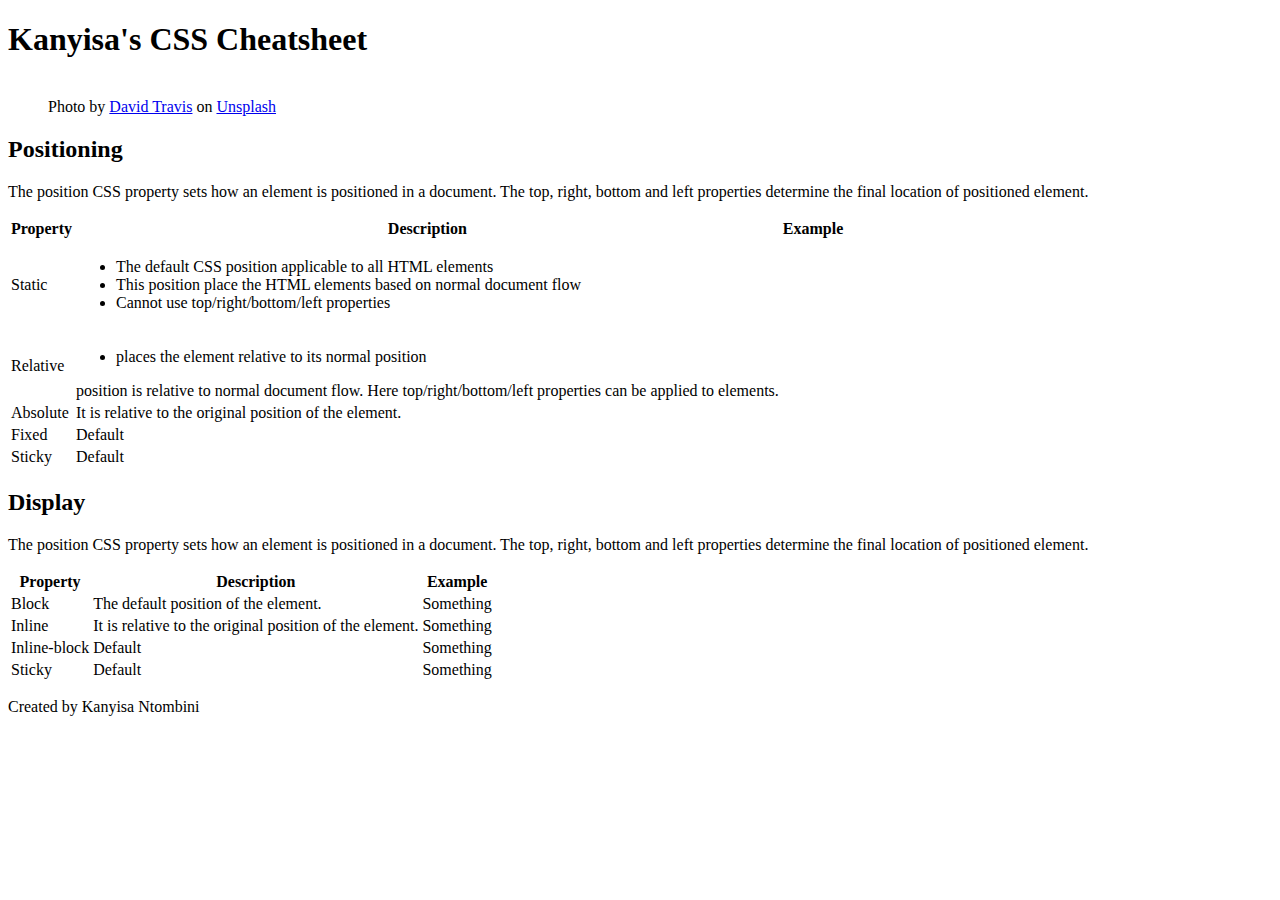
==== index.html @ 66a62e8f "edited table" ====
<!DOCTYPE html>
<html lang="en">
<head>
  <meta charset="UTF-8">
  <meta http-equiv="X-UA-Compatible" content="IE=edge">
  <meta name="viewport" content="width=device-width, initial-scale=1.0">
  <title>CSS Cheat Sheet</title>
  <link rel="stylesheet" href="./resources/css/index.css">
</head>
<body>
  <header class="center">
    <h1>Kanyisa's CSS Cheatsheet</h1>
    <figure>
      <img id="banner-img" src="./resources/images/notes-pic.jpg" alt="">
      <figcaption>Photo by <a href="https://unsplash.com/@dtravisphd?utm_source=unsplash&utm_medium=referral&utm_content=creditCopyText">David Travis</a> on <a href="https://unsplash.com/s/photos/notes?utm_source=unsplash&utm_medium=referral&utm_content=creditCopyText">Unsplash</a>
      </figcaption>
    </figure>
  </header>

  <main>
    <section>
      <h2 class="center">Positioning</h2>
      <p>The position CSS property sets how an element is positioned in a document.
        The <span>top</span>, <span>right</span>, <span>bottom</span> and <span>left</span>
        properties determine the final location of positioned element.
      </p>

      <table>
        <thead>
          <tr>
            <th>Property</th>
            <th>Description</th>
            <th>Example</th>
          </tr>
        </thead>
        <tbody>
          <tr>
            <td>Static</td>
            <td>
              <ul>
                <li>The default CSS position applicable to all HTML elements</li>
                <li>This position place the HTML elements based on normal document flow</li>
                <li>Cannot use top/right/bottom/left properties</li>
              </ul>
            </td>
            <td><img class="table-images" src="./resources/images/css-static-position.png  " alt=""></td>
          </tr>
          <tr>
            <td>Relative</td>
            <td>
              <ul>
                <li>places the element relative to its normal position</li>
              </ul>
              position is relative to normal document flow. Here top/right/bottom/left properties can be applied to elements.
            </td>
            <td><img class="table-images" src="./resources/images/css-relative-position.png" alt=""></td>
          </tr>
          <tr>
            <td>Absolute</td>
            <td>It is relative to the original position of the element.</td>
            <td><img class="table-images" src="./resources/images/css-absolute-position.png" alt=""></td>
          </tr>
          <tr>
            <td>Fixed</td>
            <td>Default</td>
            <td><img class="table-images" src="./resources/images/css-fixed-position.png" alt=""></td>
          </tr>
          <tr>
            <td>Sticky</td>
            <td>Default</td>
            <td><img class="table-images" src="" alt=""></td>
          </tr>
        </tbody>
      </table>
    </section>

    <section>
      <h2 class="center">Display</h2>
      <p>The position CSS property sets how an element is positioned in a document.
        The <span>top</span>, <span>right</span>, <span>bottom</span> and <span>left</span>
        properties determine the final location of positioned element.
      </p>

      <table>
        <thead>
          <tr>
            <th>Property</th>
            <th>Description</th>
            <th>Example</th>
          </tr>
        </thead>
        <tbody>
          <tr>
            <td>Block</td>
            <td>The default position of the element.</td>
            <td>Something</td>
          </tr>
          <tr>
            <td>Inline</td>
            <td>It is relative to the original position of the element.</td>
            <td>Something</td>
          </tr>
          <tr>
            <td>Inline-block</td>
            <td>Default</td>
            <td>Something</td>
          </tr>
          <tr>
            <td>Sticky</td>
            <td>Default</td>
            <td>Something</td>
          </tr>
        </tbody>
      </table>
    </section>
  </main>

  <footer class="center">
    <p>Created by Kanyisa Ntombini</p>
  </footer>
</body>
</html>
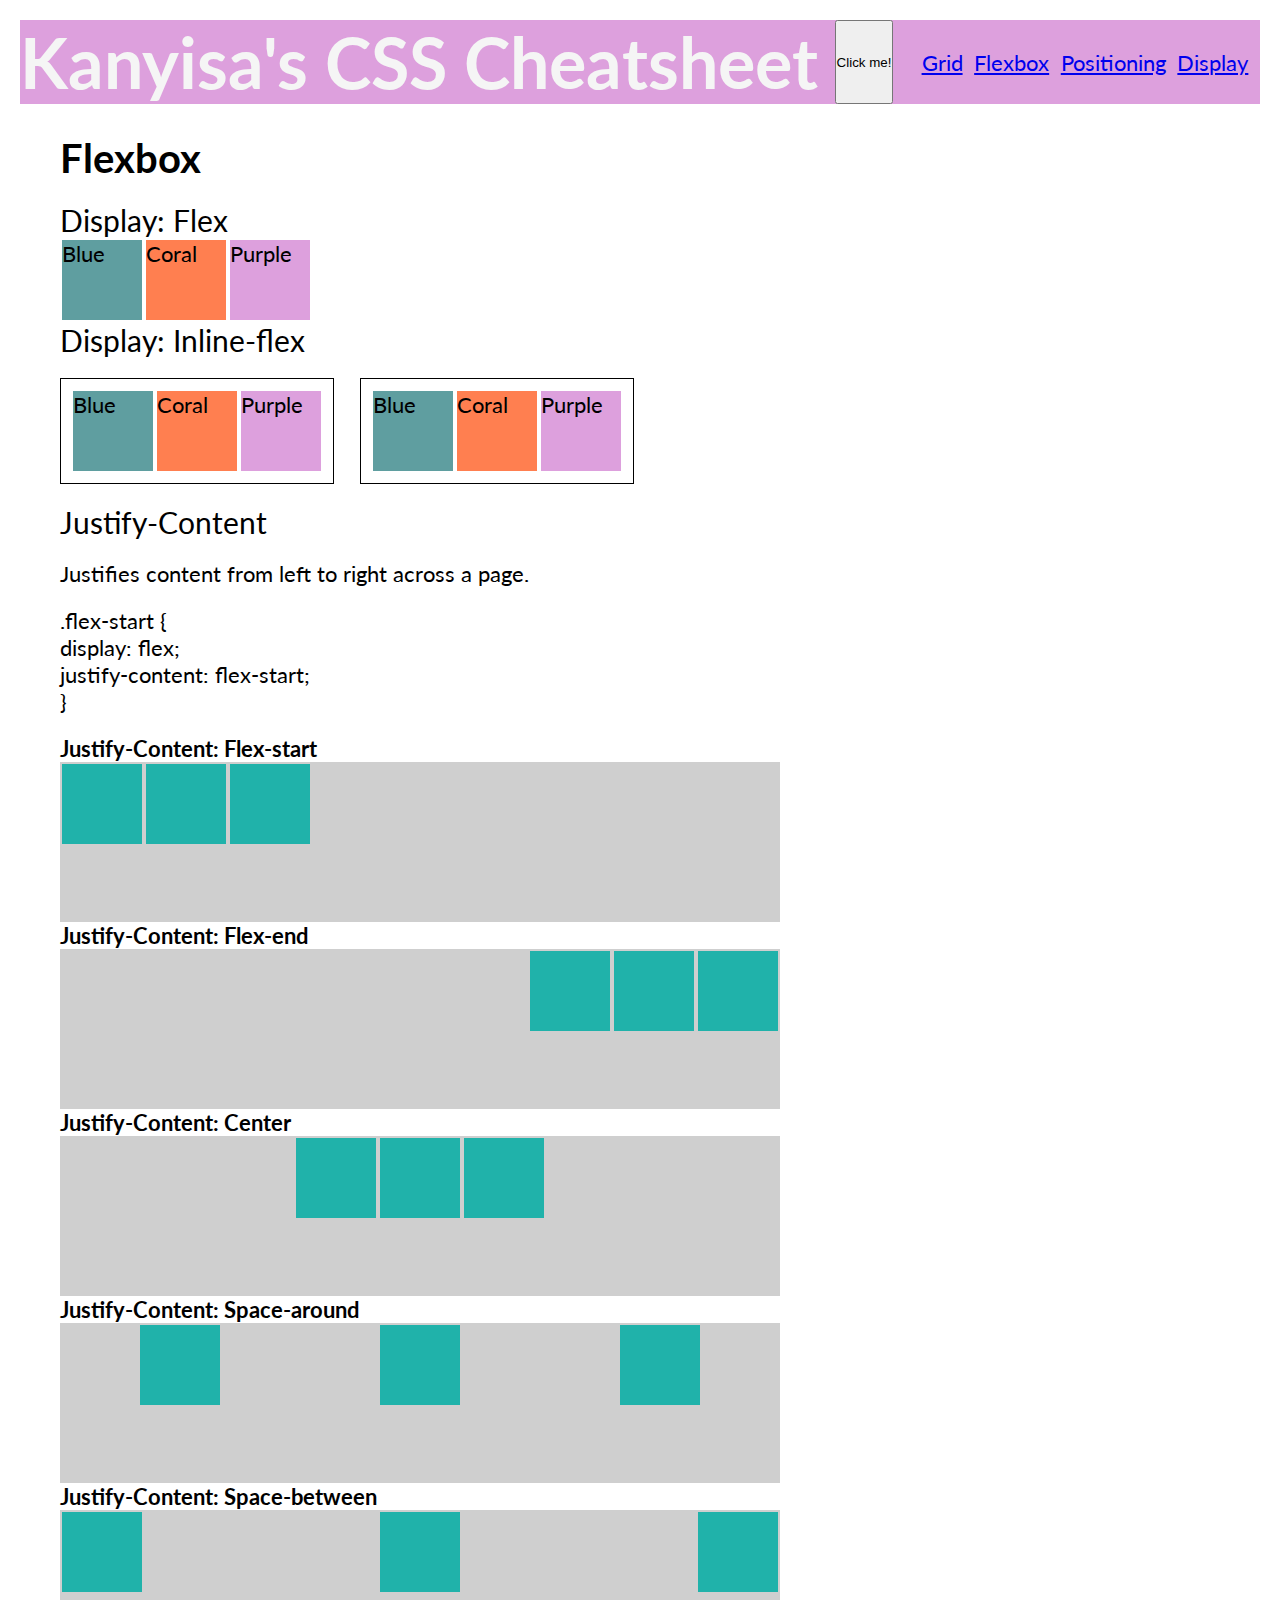
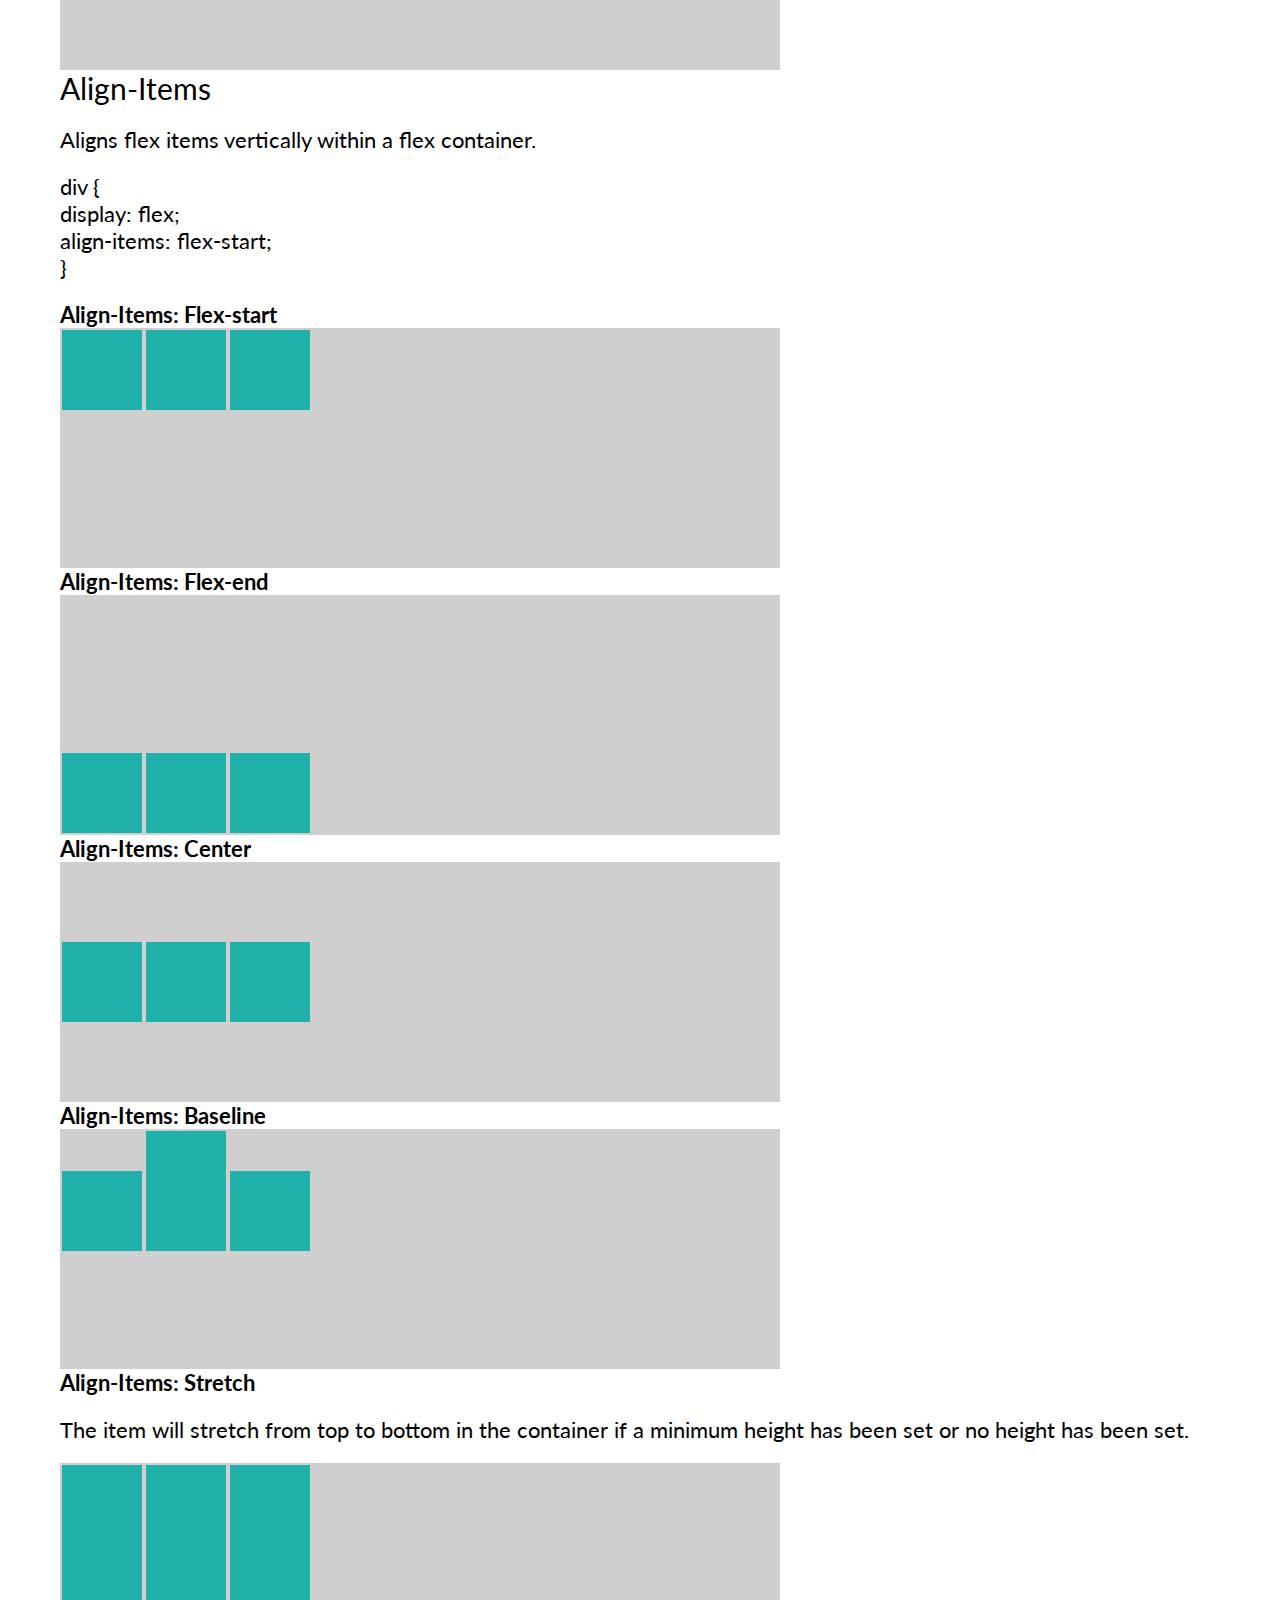
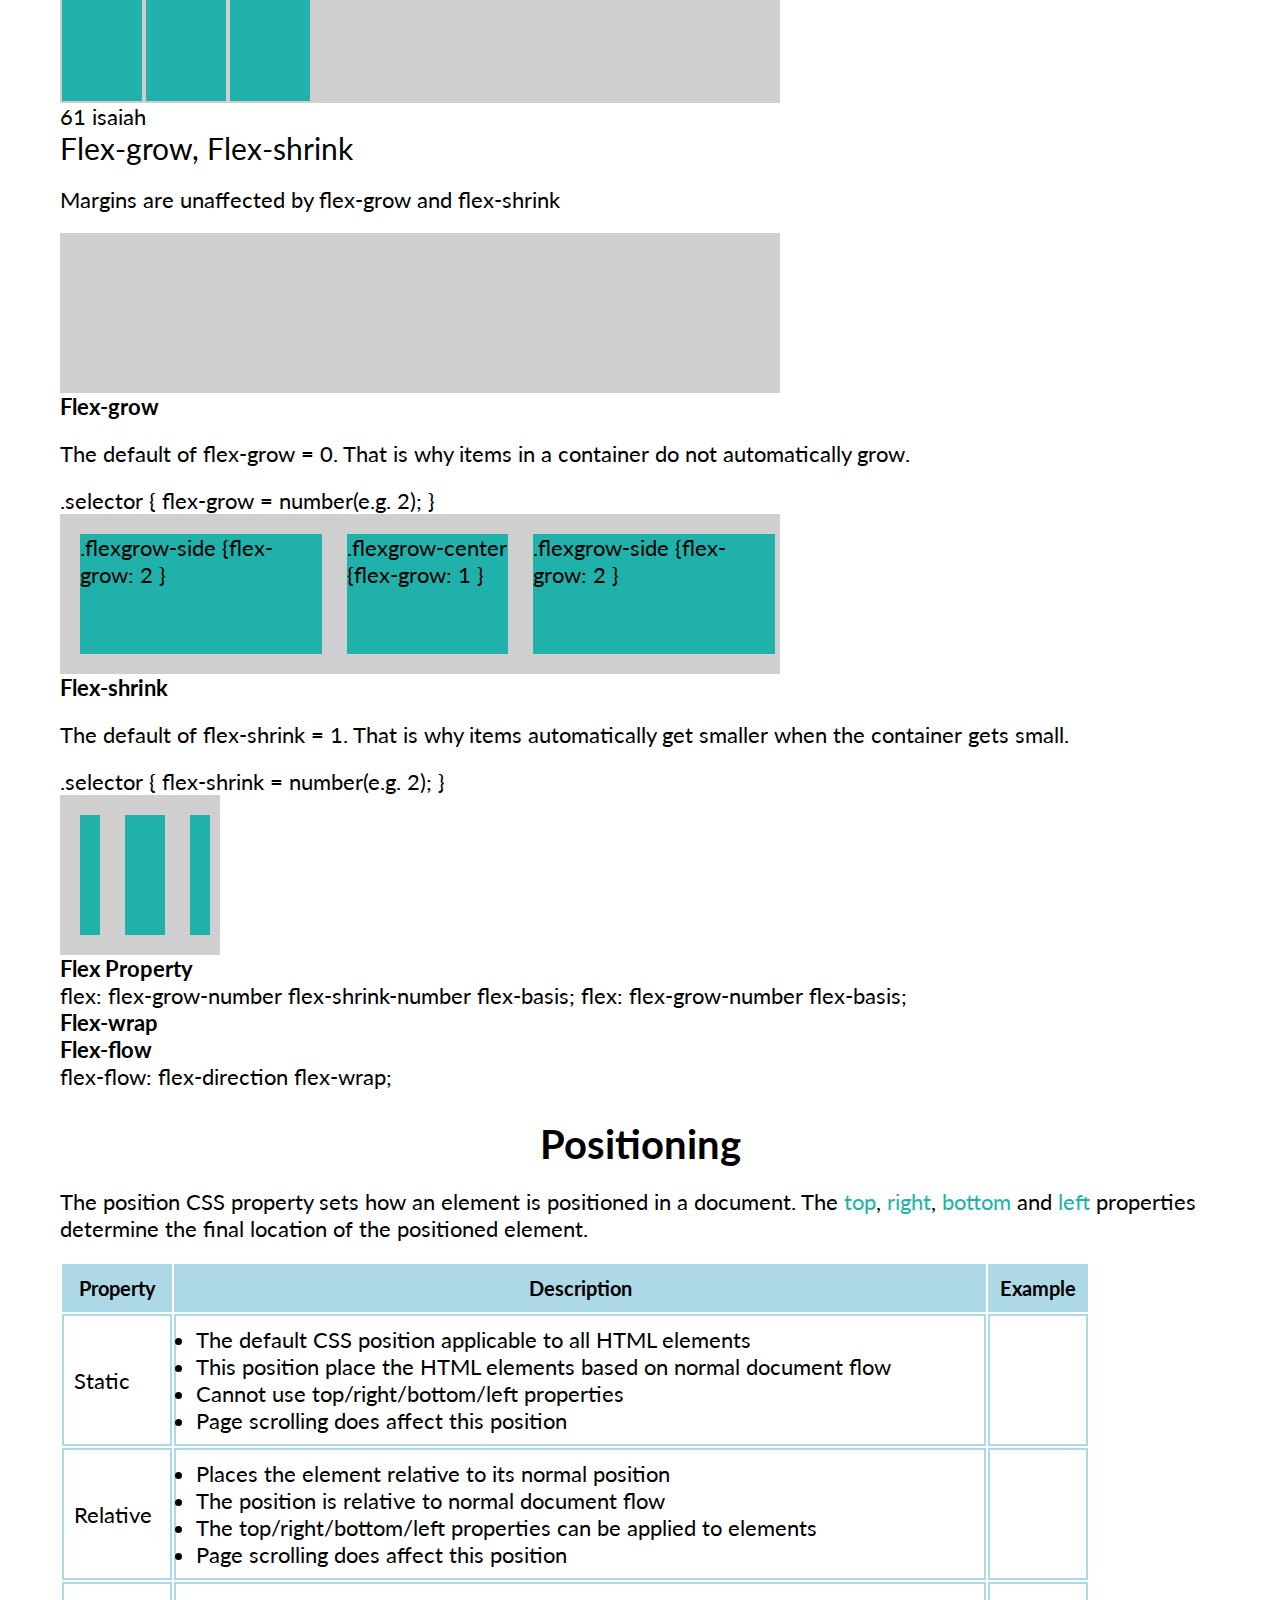
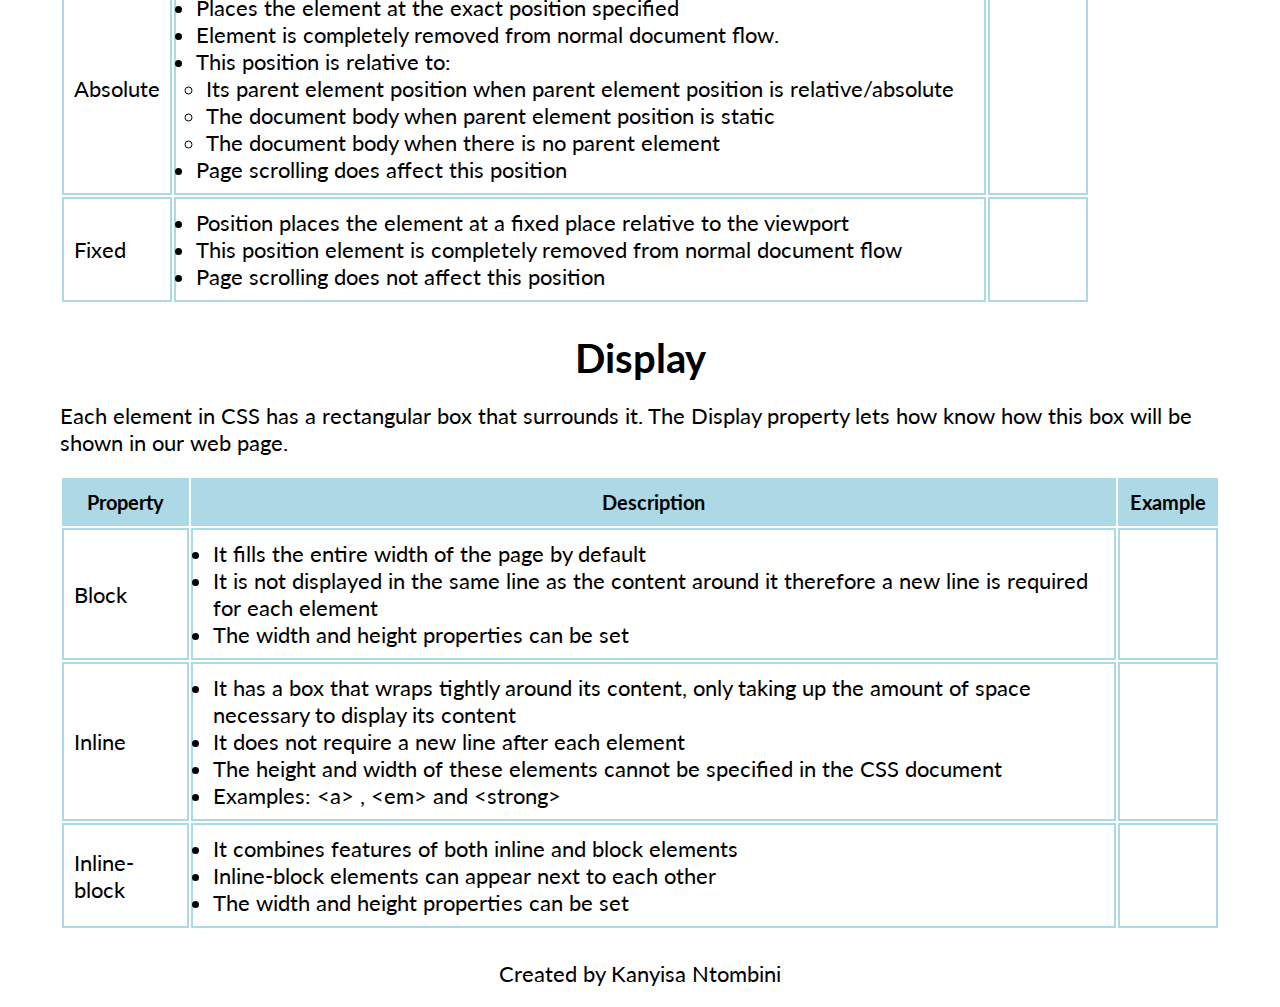
==== commit 42865c14: "committing changes to create a merge error" ====
--- a/index.html
+++ b/index.html
@@ -6,23 +6,189 @@
   <meta name="viewport" content="width=device-width, initial-scale=1.0">
   <title>CSS Cheat Sheet</title>
   <link rel="stylesheet" href="./resources/css/index.css">
+  <link rel="stylesheet" href="./resources/css/flexbox.css">
+  <link rel="preconnect" href="https://fonts.googleapis.com">
+  <link rel="preconnect" href="https://fonts.gstatic.com" crossorigin>
+  <link href="https://fonts.googleapis.com/css2?family=Lato&family=Sansita+Swashed:wght@300&display=swap" rel="stylesheet">
 </head>
 <body>
-  <header class="center">
+  <header>
     <h1>Kanyisa's CSS Cheatsheet</h1>
-    <figure>
-      <img id="banner-img" src="./resources/images/notes-pic.jpg" alt="">
-      <figcaption>Photo by <a href="https://unsplash.com/@dtravisphd?utm_source=unsplash&utm_medium=referral&utm_content=creditCopyText">David Travis</a> on <a href="https://unsplash.com/s/photos/notes?utm_source=unsplash&utm_medium=referral&utm_content=creditCopyText">Unsplash</a>
-      </figcaption>
-    </figure>
+    <button>Click me!</button>
+    <nav>
+      <a href="./tabs/grid.html">Grid</a>
+      <a href="#">Flexbox</a>
+      <a href="#">Positioning</a>
+      <a href="#">Display</a>
+    </nav>
   </header>
 
   <main>
+    <section>
+      <h2>Flexbox</h2>
+
+      <!-- Display: Flex -->
+      <article>
+        <h3>Display: Flex</h3>
+        <div class="flex">
+          <div class="box blue">Blue</div>
+          <div class="box coral">Coral</div>
+          <div class="box purple">Purple</div>
+        </div>
+      </article>
+      <article>
+        <h3>Display: Inline-flex</h3>
+        <div class="inline-flex">
+          <div class="box blue">Blue</div>
+          <div class="box coral">Coral</div>
+          <div class="box purple">Purple</div>
+        </div>
+        <div class="inline-flex">
+          <div class="box blue">Blue</div>
+          <div class="box coral">Coral</div>
+          <div class="box purple">Purple</div>
+        </div>
+      </article>
+
+      <!-- Justify- Content -->
+      <article>
+        <h3>Justify-Content</h3>
+        <p>Justifies content from left to right across a page.</p>
+        <p>
+          .flex-start { <br>
+            display: flex; <br>
+            justify-content: flex-start; <br>
+          }
+        </p>
+        <div>
+          <h4>Justify-Content: Flex-start</h4>
+          <div class="container-small flex-start">
+            <div class="box"></div>
+            <div class="box"></div>
+            <div class="box"></div>
+          </div>
+          <h4>Justify-Content: Flex-end</h4>
+          <div class="container-small flex-end">
+            <div class="box"></div>
+            <div class="box"></div>
+            <div class="box"></div>
+          </div>
+          <h4>Justify-Content: Center</h4>
+          <div class="container-small flex-center">
+            <div class="box"></div>
+            <div class="box"></div>
+            <div class="box"></div>
+          </div>
+          <h4>Justify-Content: Space-around</h4>
+          <div class="container-small space-around">
+            <div class="box"></div>
+            <div class="box"></div>
+            <div class="box"></div>
+          </div>
+          <h4>Justify-Content: Space-between</h4>
+          <div class="container-small space-between">
+            <div class="box"></div>
+            <div class="box"></div>
+            <div class="box"></div>
+          </div>
+        </div>
+      </article>
+
+      <!-- Align-Items -->
+      <article>
+        <h3>Align-Items</h3>
+        <p>Aligns flex items vertically within a flex container.</p>
+        <p>
+          div { <br>
+            display: flex; <br>
+            align-items: flex-start; <br>
+          }
+        </p>
+        <h4>Align-Items: Flex-start</h4>
+        <div class="container-big align-start">
+          <div class="box"></div>
+          <div class="box"></div>
+          <div class="box"></div>
+        </div>
+        <h4>Align-Items: Flex-end</h4>
+        <div class="container-big align-end">
+          <div class="box"></div>
+          <div class="box"></div>
+          <div class="box"></div>
+        </div>
+        <h4>Align-Items: Center</h4>
+        <div class="container-big align-center">
+          <div class="box"></div>
+          <div class="box"></div>
+          <div class="box"></div>
+        </div>
+        <h4>Align-Items: Baseline</h4>
+        <div class="container-big align-baseline">
+          <div class="box"></div>
+          <div class="box" id="baseline-center"></div>
+          <div class="box"></div>
+        </div>
+        <h4>Align-Items: Stretch</h4>
+        <p>The item will stretch from top to bottom in the container if a minimum height has been set or no height has been set.</p>
+        <div class="container-big align-stretch">
+          <div class="box-stretch"></div>
+          <div class="box-stretch"></div>
+          <div class="box-stretch"></div>
+        </div>
+      </article>
+      61 isaiah
+
+      <!-- Flex-grow, flex-shrink -->
+      <article>
+        <h3>Flex-grow, Flex-shrink</h3>
+        <p>Margins are unaffected by flex-grow and flex-shrink</p>
+        <div class="container-small flex">
+            <div class="box-grow"></div>
+            <div class="box-grow"></div>
+            <div class="box-grow"></div>
+        </div>
+        <h4>Flex-grow</h4>
+        <p>The default of flex-grow = 0. That is why items in a container do not automatically grow.</p>
+        <div>
+          .selector {
+            flex-grow = number(e.g. 2);
+          }
+        </div>
+        <div class="container-small flex">
+          <div class="box-grow-shrink flexgrow-side">.flexgrow-side {flex-grow: 2 }</div>
+          <div class="box-grow-shrink flexgrow-center">.flexgrow-center {flex-grow: 1 }</div>
+          <div class="box-grow-shrink flexgrow-side">.flexgrow-side {flex-grow: 2 }</div>
+        </div>
+        <h4>Flex-shrink</h4>
+        <p>The default of flex-shrink = 1. That is why items automatically get smaller when the container gets small.</p>
+        <div>
+          .selector {
+            flex-shrink = number(e.g. 2);
+          }
+        </div>
+        <div class="container-flexshrink">
+          <div class="flexshrink-side"></div>
+          <div class="flexshrink-center"></div>
+          <div class="flexshrink-side"></div>
+        </div>
+        <h4>Flex Property</h4>
+        <div>
+          flex: flex-grow-number flex-shrink-number flex-basis;
+          flex: flex-grow-number flex-basis;
+        </div>
+        <h4>Flex-wrap</h4>
+        <h4>Flex-flow</h4>
+        <div>
+          flex-flow: flex-direction flex-wrap;
+        </div>
+      </article>
+    </section>
+
     <section>
       <h2 class="center">Positioning</h2>
       <p>The position CSS property sets how an element is positioned in a document.
         The <span>top</span>, <span>right</span>, <span>bottom</span> and <span>left</span>
-        properties determine the final location of positioned element.
+        properties determine the final location of the positioned element.
       </p>
 
       <table>
@@ -41,6 +207,7 @@
                 <li>The default CSS position applicable to all HTML elements</li>
                 <li>This position place the HTML elements based on normal document flow</li>
                 <li>Cannot use top/right/bottom/left properties</li>
+                <li>Page scrolling does affect this position</li>
               </ul>
             </td>
             <td><img class="table-images" src="./resources/images/css-static-position.png  " alt=""></td>
@@ -49,26 +216,42 @@
             <td>Relative</td>
             <td>
               <ul>
-                <li>places the element relative to its normal position</li>
-              </ul>
-              position is relative to normal document flow. Here top/right/bottom/left properties can be applied to elements.
+                <li>Places the element relative to its normal position</li>
+                <li>The position is relative to normal document flow</li>
+                <li>The top/right/bottom/left properties can be applied to elements</li>
+                <li>Page scrolling does affect this position</li>
+              </ul>
             </td>
             <td><img class="table-images" src="./resources/images/css-relative-position.png" alt=""></td>
           </tr>
           <tr>
             <td>Absolute</td>
-            <td>It is relative to the original position of the element.</td>
+            <td>
+              <ul>
+                <li>Places the element at the exact position specified</li>
+                <li>Element is completely removed from normal document flow.</li>
+                <li>This position is relative to:
+                  <ul>
+                    <li>Its parent element position when parent element position is relative/absolute</li>
+                    <li>The document body when parent element position is static</li>
+                    <li>The document body when there is no parent element</li>
+                  </ul>
+                <li>Page scrolling does affect this position</li>
+                </li>
+              </ul>
+            </td>
             <td><img class="table-images" src="./resources/images/css-absolute-position.png" alt=""></td>
           </tr>
           <tr>
             <td>Fixed</td>
-            <td>Default</td>
+            <td>
+              <ul>
+                <li>Position places the element at a fixed place relative to the viewport</li>
+                <li>This position element is completely removed from normal document flow</li>
+                <li>Page scrolling does not affect this position</li>
+              </ul>
+            </td>
             <td><img class="table-images" src="./resources/images/css-fixed-position.png" alt=""></td>
-          </tr>
-          <tr>
-            <td>Sticky</td>
-            <td>Default</td>
-            <td><img class="table-images" src="" alt=""></td>
           </tr>
         </tbody>
       </table>
@@ -76,10 +259,7 @@
 
     <section>
       <h2 class="center">Display</h2>
-      <p>The position CSS property sets how an element is positioned in a document.
-        The <span>top</span>, <span>right</span>, <span>bottom</span> and <span>left</span>
-        properties determine the final location of positioned element.
-      </p>
+      <p>Each element in CSS has a rectangular box that surrounds it. The Display property lets how know how this box will be shown in our web page.</p>
 
       <table>
         <thead>
@@ -92,23 +272,37 @@
         <tbody>
           <tr>
             <td>Block</td>
-            <td>The default position of the element.</td>
-            <td>Something</td>
+            <td>
+              <ul>
+                <li>It fills the entire width of the page by default</li>
+                <li>It is not displayed in the same line as the content around it therefore a new line is required for each element</li>
+                <li>The width and height properties can be set</li>
+              </ul>
+            </td>
+            <td><img class="table-images" src="./resources/images/block.jpeg" alt=""></td>
           </tr>
           <tr>
             <td>Inline</td>
-            <td>It is relative to the original position of the element.</td>
-            <td>Something</td>
+            <td>
+              <ul>
+                <li>It has a box that wraps tightly around its content, only taking up the amount of space necessary to display its content</li>
+                <li>It does not require a new line after each element</li>
+                <li>The height and width of these elements cannot be specified in the CSS document</li>
+                <li>Examples: &lt;a&gt; , &lt;em&gt; and &lt;strong&gt;</li>
+              </ul>
+            </td>
+            <td><img class="table-images" src="./resources/images/inline.jpeg" alt=""></td>
           </tr>
           <tr>
             <td>Inline-block</td>
-            <td>Default</td>
-            <td>Something</td>
-          </tr>
-          <tr>
-            <td>Sticky</td>
-            <td>Default</td>
-            <td>Something</td>
+            <td>
+              <ul>
+                <li>It combines features of both inline and block elements</li>
+                <li>Inline-block elements can appear next to each other</li>
+                <li>The width and height properties can be set</li>
+              </ul>
+            </td>
+            <td><img class="table-images" src="./resources/images/inlineblock.jpeg" alt=""></td>
           </tr>
         </tbody>
       </table>
@@ -118,5 +312,7 @@
   <footer class="center">
     <p>Created by Kanyisa Ntombini</p>
   </footer>
+
+  <script src="./script.js"></script>
 </body>
 </html>--- a/resources/css/index.css
+++ b/resources/css/index.css
@@ -0,0 +1,74 @@
+/* Universal Styles*/
+* {
+  margin: 0;
+  padding: 0;
+  box-sizing: border-box;
+}
+body {
+  margin: 20px;
+  font-family: 'Lato', sans-serif;
+  font-size: 22px;
+}
+h1 {
+  font-size: 70px;
+  color: whitesmoke;
+}
+h2 {
+  font-size: 40px;
+}
+h3 {
+  font-size: 30px;
+  font-weight: normal;
+}
+span {
+  color: lightseagreen;
+}
+.center {
+  text-align: center;
+}
+
+/* HEADER */
+header {
+  background-color: plum;
+  display: flex;
+  justify-content: space-between;
+}
+header nav{
+  display: flex;
+  align-items: center;
+  justify-content: space-evenly;
+  width: 350px;
+}
+header nav a:hover {
+  text-decoration: none;
+}
+
+/* MAIN */
+main, section {
+  margin: 30px 20px;
+}
+h2, p {
+  margin: 20px 0;
+}
+th {
+  text-align: center;
+  font-size: 20px;
+  background-color: lightblue;
+}
+th, td {
+  border: 2px solid black;
+  padding: 10px;
+  border: 2px solid lightblue;
+}
+ul {
+  margin: 0 10px;
+}
+.inner-list {
+  list-style: inside;
+}
+.table-images {
+  width: 300px;
+}
+
+
+/* FOOTER */--- a/resources/css/flexbox.css
+++ b/resources/css/flexbox.css
@@ -0,0 +1,137 @@
+/* Universal Styles */
+.container-big {
+  width: 720px;
+  height: 240px;
+  background-color: rgb(207, 207, 207);
+}
+
+.container-small {
+  width: 720px;
+  height: 160px;
+  background-color: rgb(207, 207, 207);
+}
+
+.flex {
+  display: flex;
+}
+
+/* Flexbox */
+.inline-flex {
+  display: inline-flex;
+  border: 1px solid black;
+  padding: 10px;
+  margin: 20px 20px 20px 0;
+}
+.box {
+  width: 80px;
+  height: 80px;
+  margin: 2px;
+  background-color: lightseagreen;
+}
+#baseline-center {
+  width: 80px;
+  height: 120px;
+}
+.blue {
+  background-color: cadetblue;
+}
+.coral {
+  background-color: coral;
+}
+.purple {
+  background-color: plum;
+}
+
+/* Justify Content */
+.justify-container {
+  width: 720px;
+  height: 160px;
+  background-color: rgb(207, 207, 207);
+}
+
+.flex-start {
+  display: flex;
+  justify-content: flex-start;
+}
+.flex-end {
+  display: flex;
+  justify-content: flex-end;
+}
+.flex-center {
+  display: flex;
+  justify-content: center;
+}
+.space-around {
+  display: flex;
+  justify-content: space-around;
+}
+.space-between {
+  display: flex;
+  justify-content: space-between;
+}
+
+/* Align items */
+.align-start {
+  display: flex;
+  align-items: flex-start;
+}
+.align-end {
+  display: flex;
+  align-items: flex-end;
+}
+.align-center {
+  display: flex;
+  align-items:center;
+}
+.align-baseline {
+  display: flex;
+  align-items: baseline;
+}
+.align-stretch {
+  display: flex;
+  align-items: stretch;
+}
+.box-stretch {
+  width: 80px;
+  min-height: 80px;
+  margin: 2px;
+  background-color: lightseagreen;
+}
+
+/* Flex-grow*/
+.box-grow-shrink{
+  width: 80px;
+  height: 120px;
+  background-color: lightseagreen;
+  margin: 20px 5px 20px 20px;
+}
+
+.flexgrow-center {
+  flex-grow: 1;
+}
+
+.flexgrow-side {
+  flex-grow: 2;
+}
+
+/* Flex-shrink*/
+.container-flexshrink {
+  width: 160px;
+  height: 160px;
+  background-color: rgb(207, 207, 207);
+  display: flex;
+}
+
+.flexshrink-side {
+  width: 20px;
+  height: 120px;
+  background-color: lightseagreen;
+  margin: 20px 5px 20px 20px;
+}
+
+.flexshrink-center {
+  width: 40px;
+  height: 120px;
+  background-color: lightseagreen;
+  margin: 20px 5px 20px 20px;
+}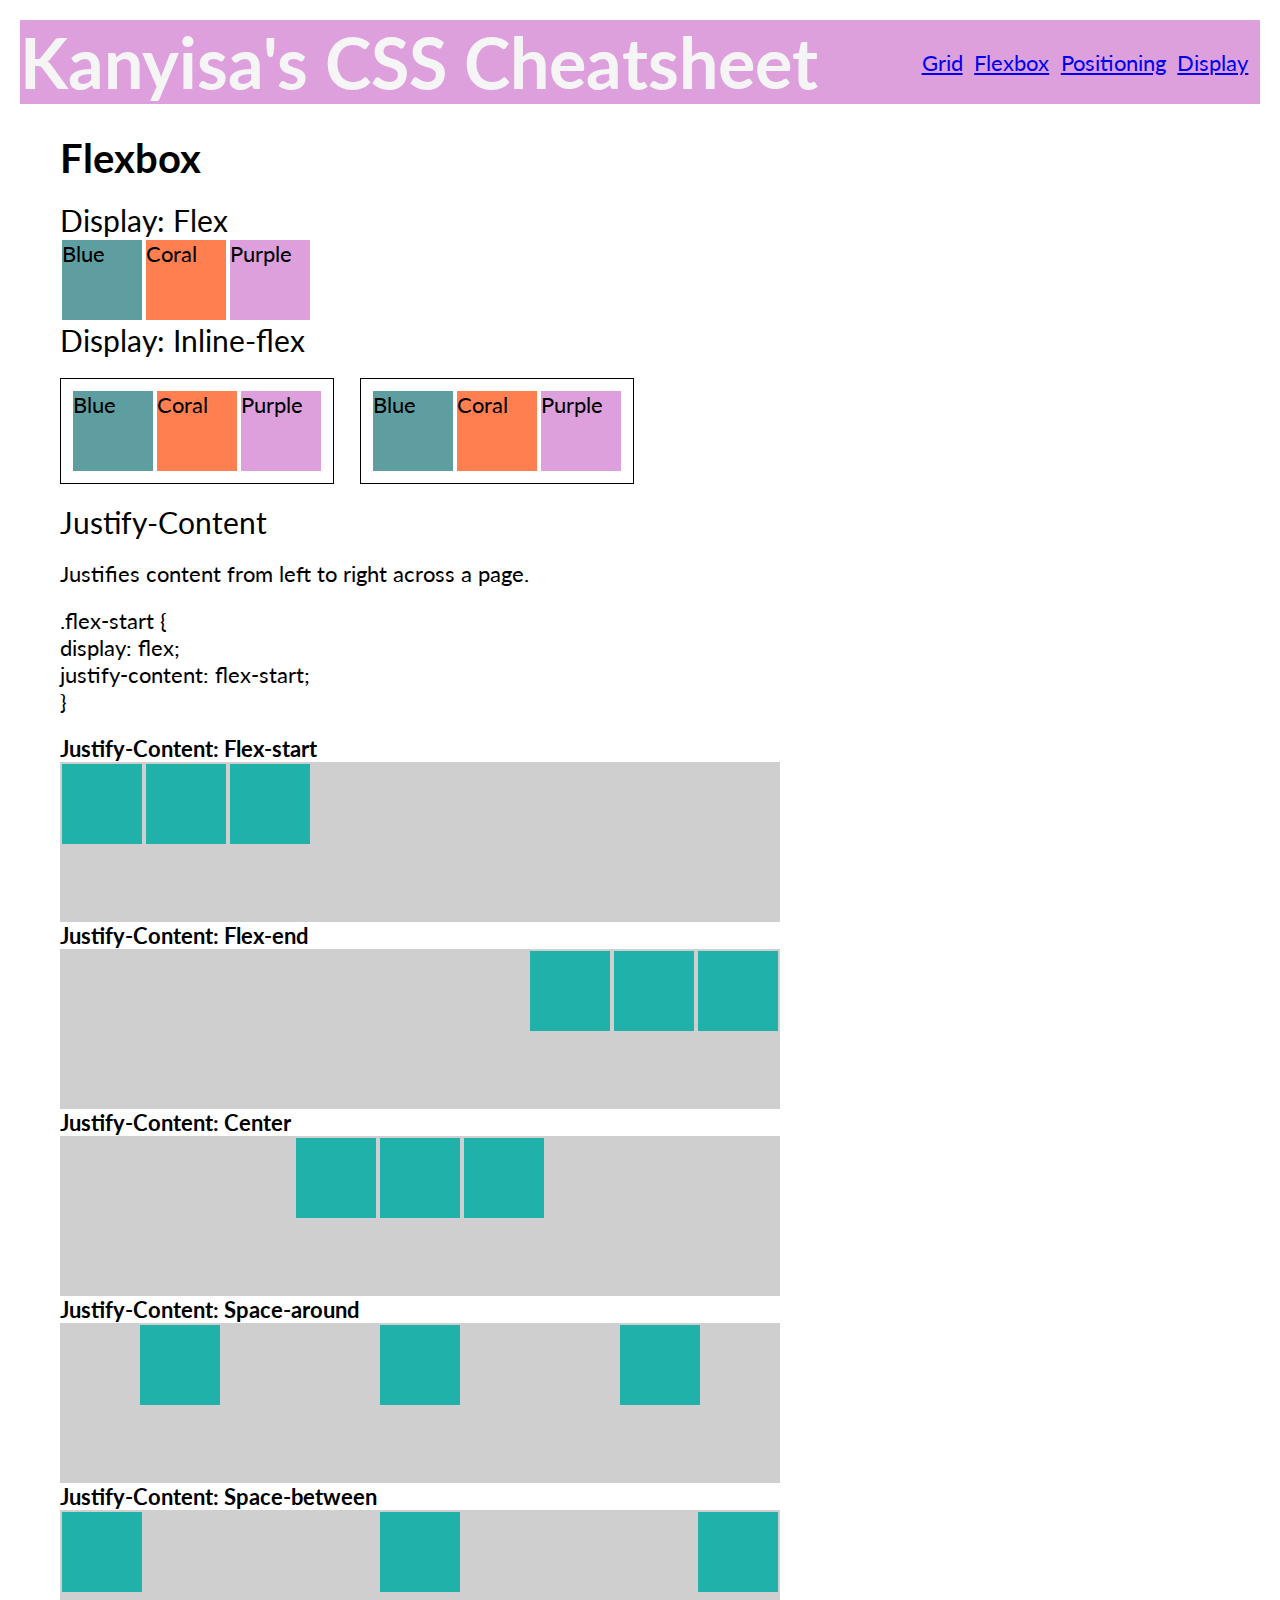
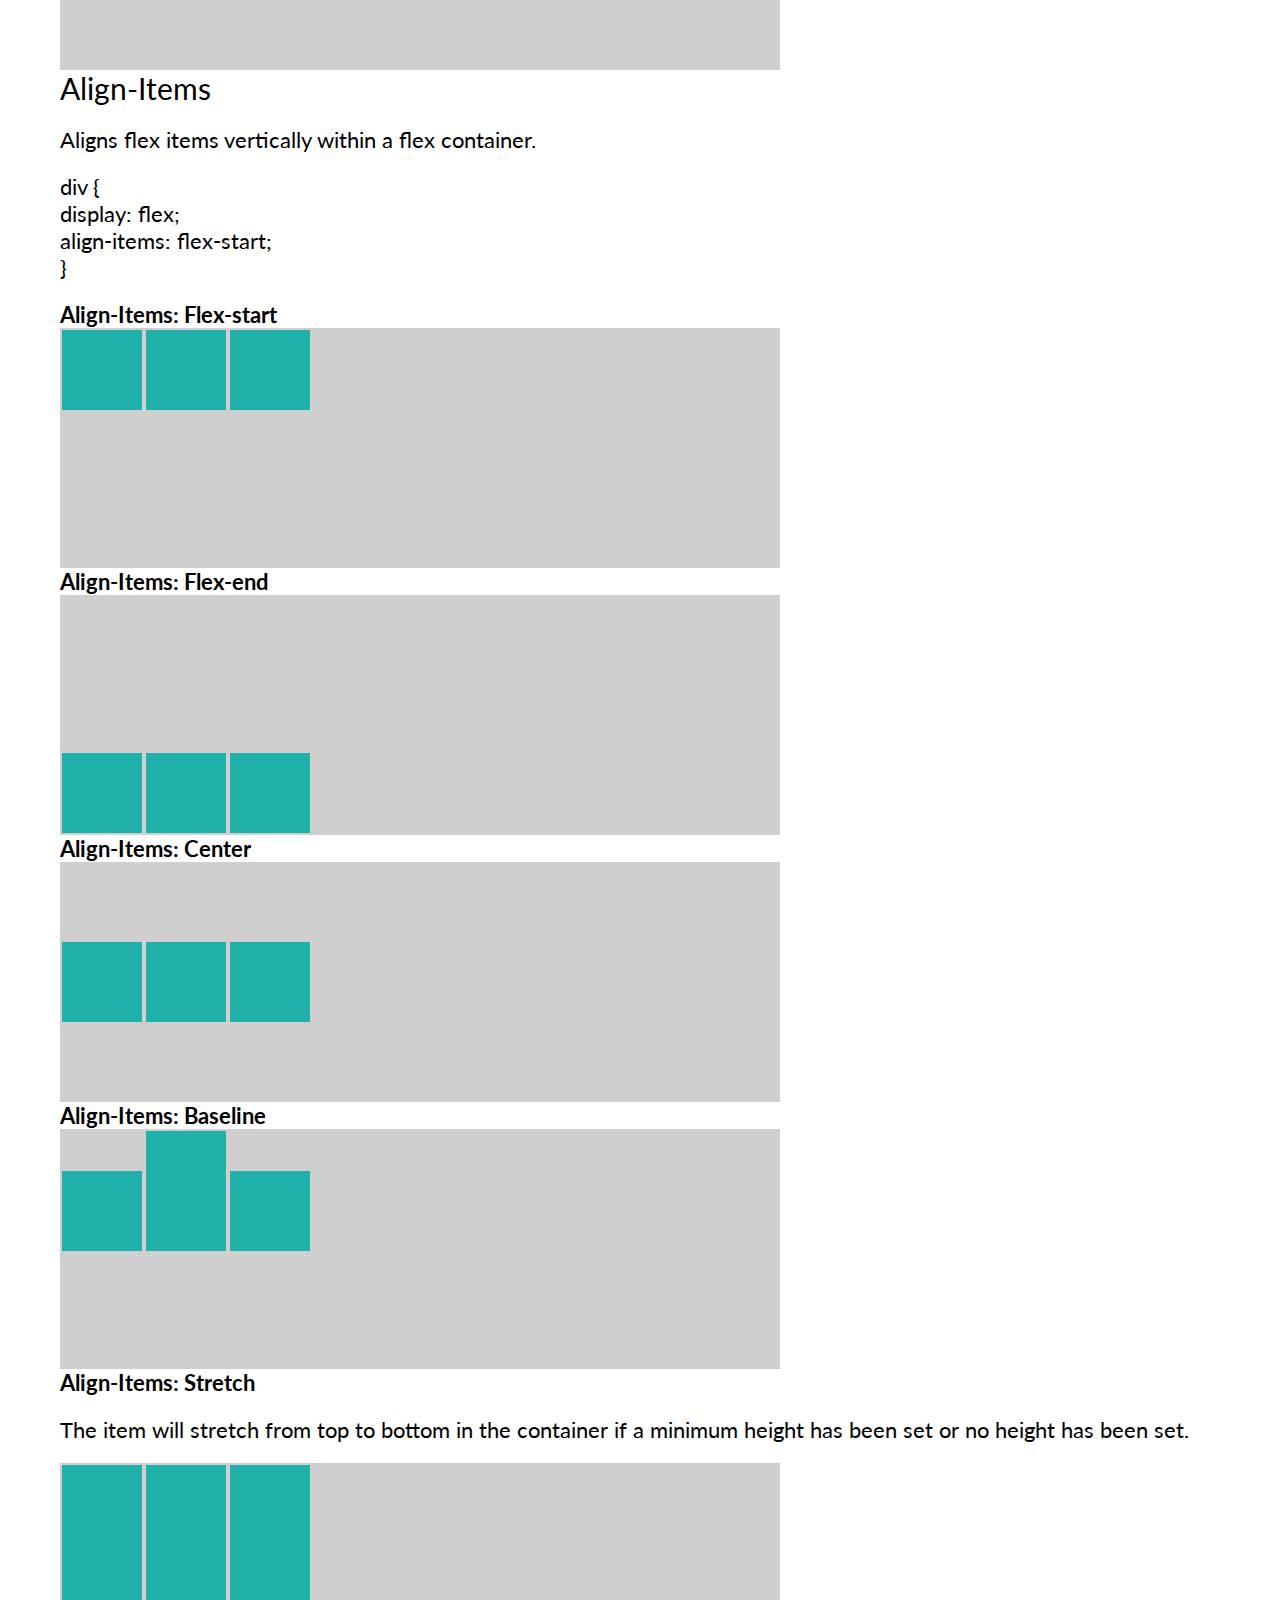
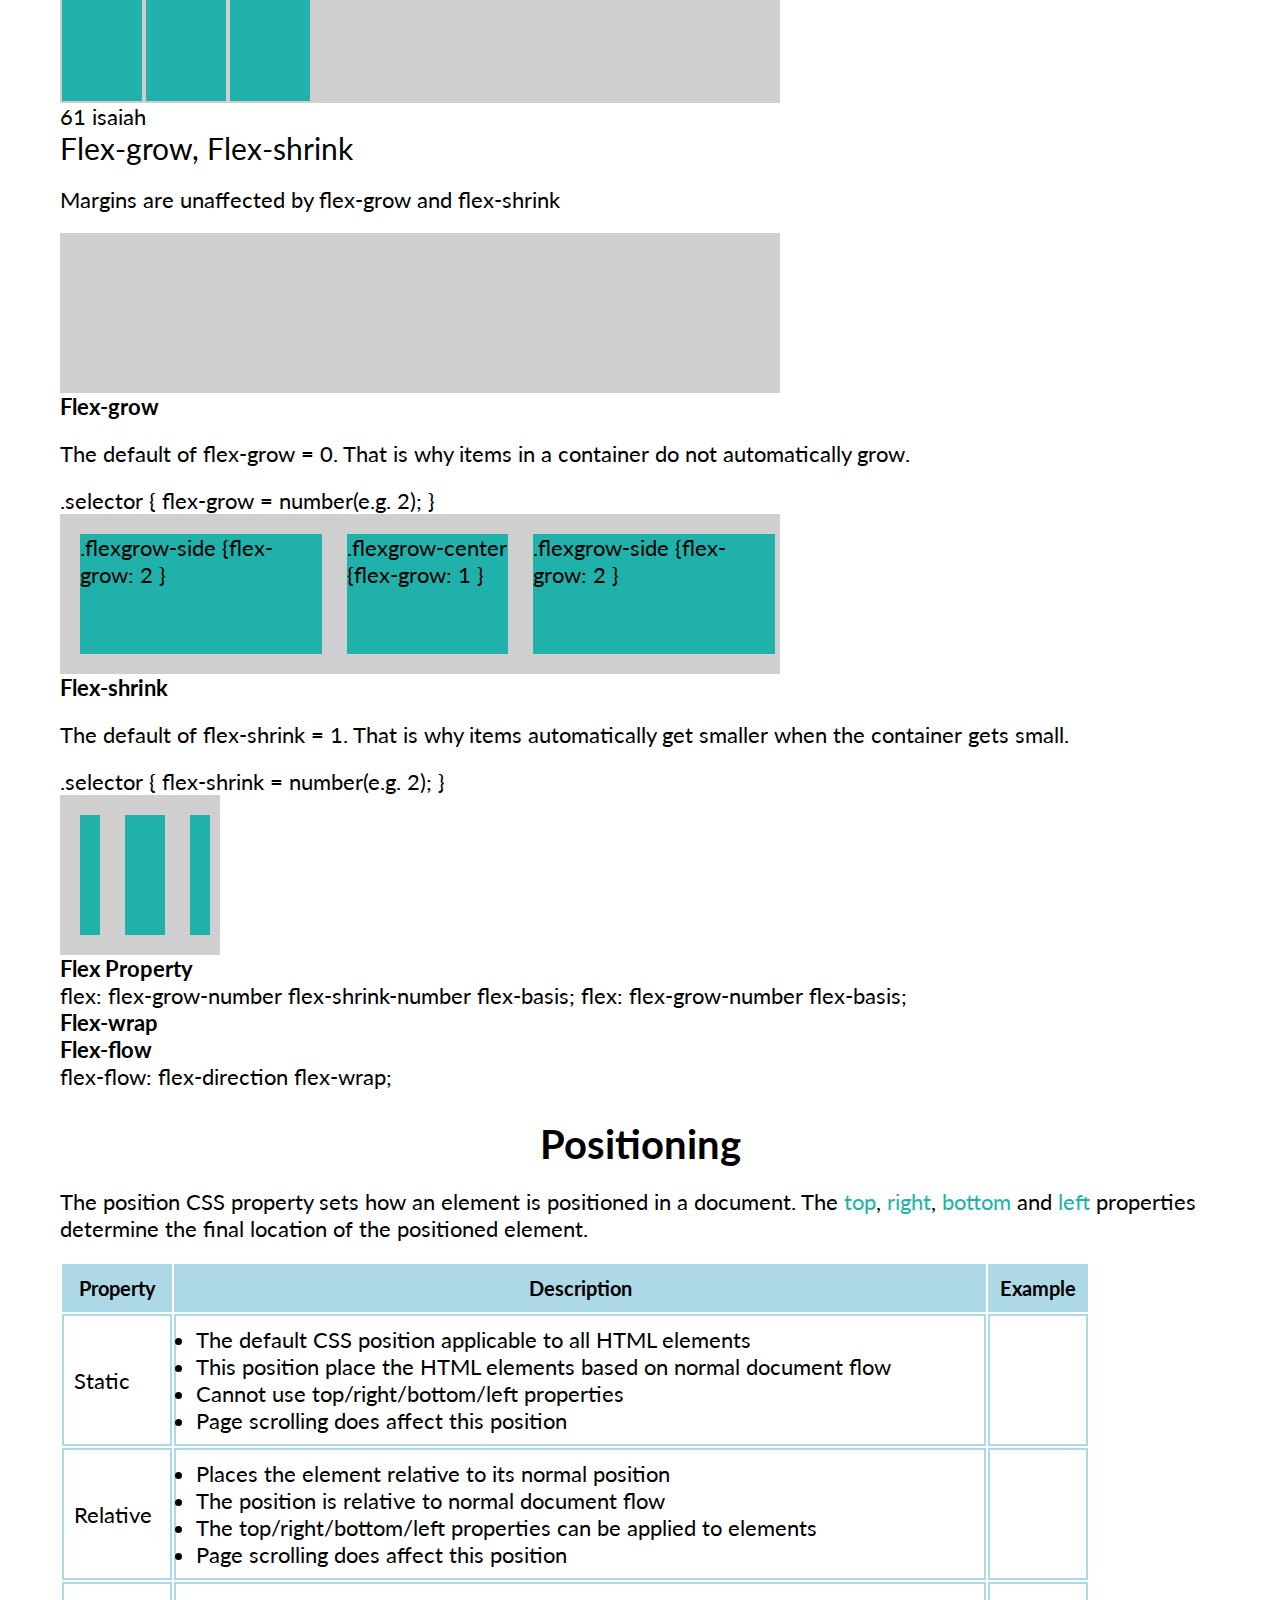
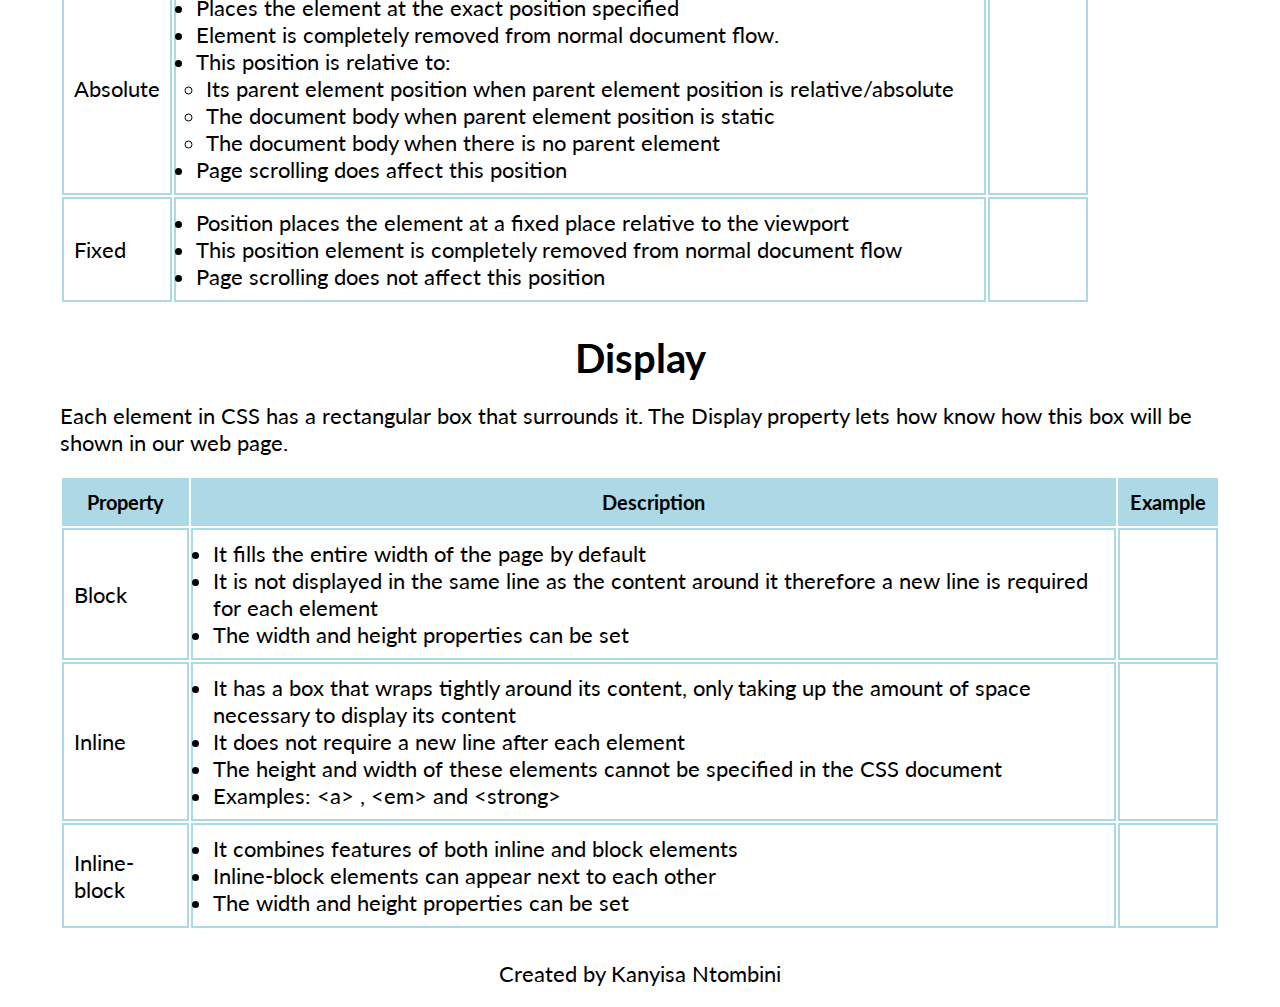
==== commit 12f00556: "Removed button" ====
--- a/index.html
+++ b/index.html
@@ -14,7 +14,6 @@
 <body>
   <header>
     <h1>Kanyisa's CSS Cheatsheet</h1>
-    <button>Click me!</button>
     <nav>
       <a href="./tabs/grid.html">Grid</a>
       <a href="#">Flexbox</a>
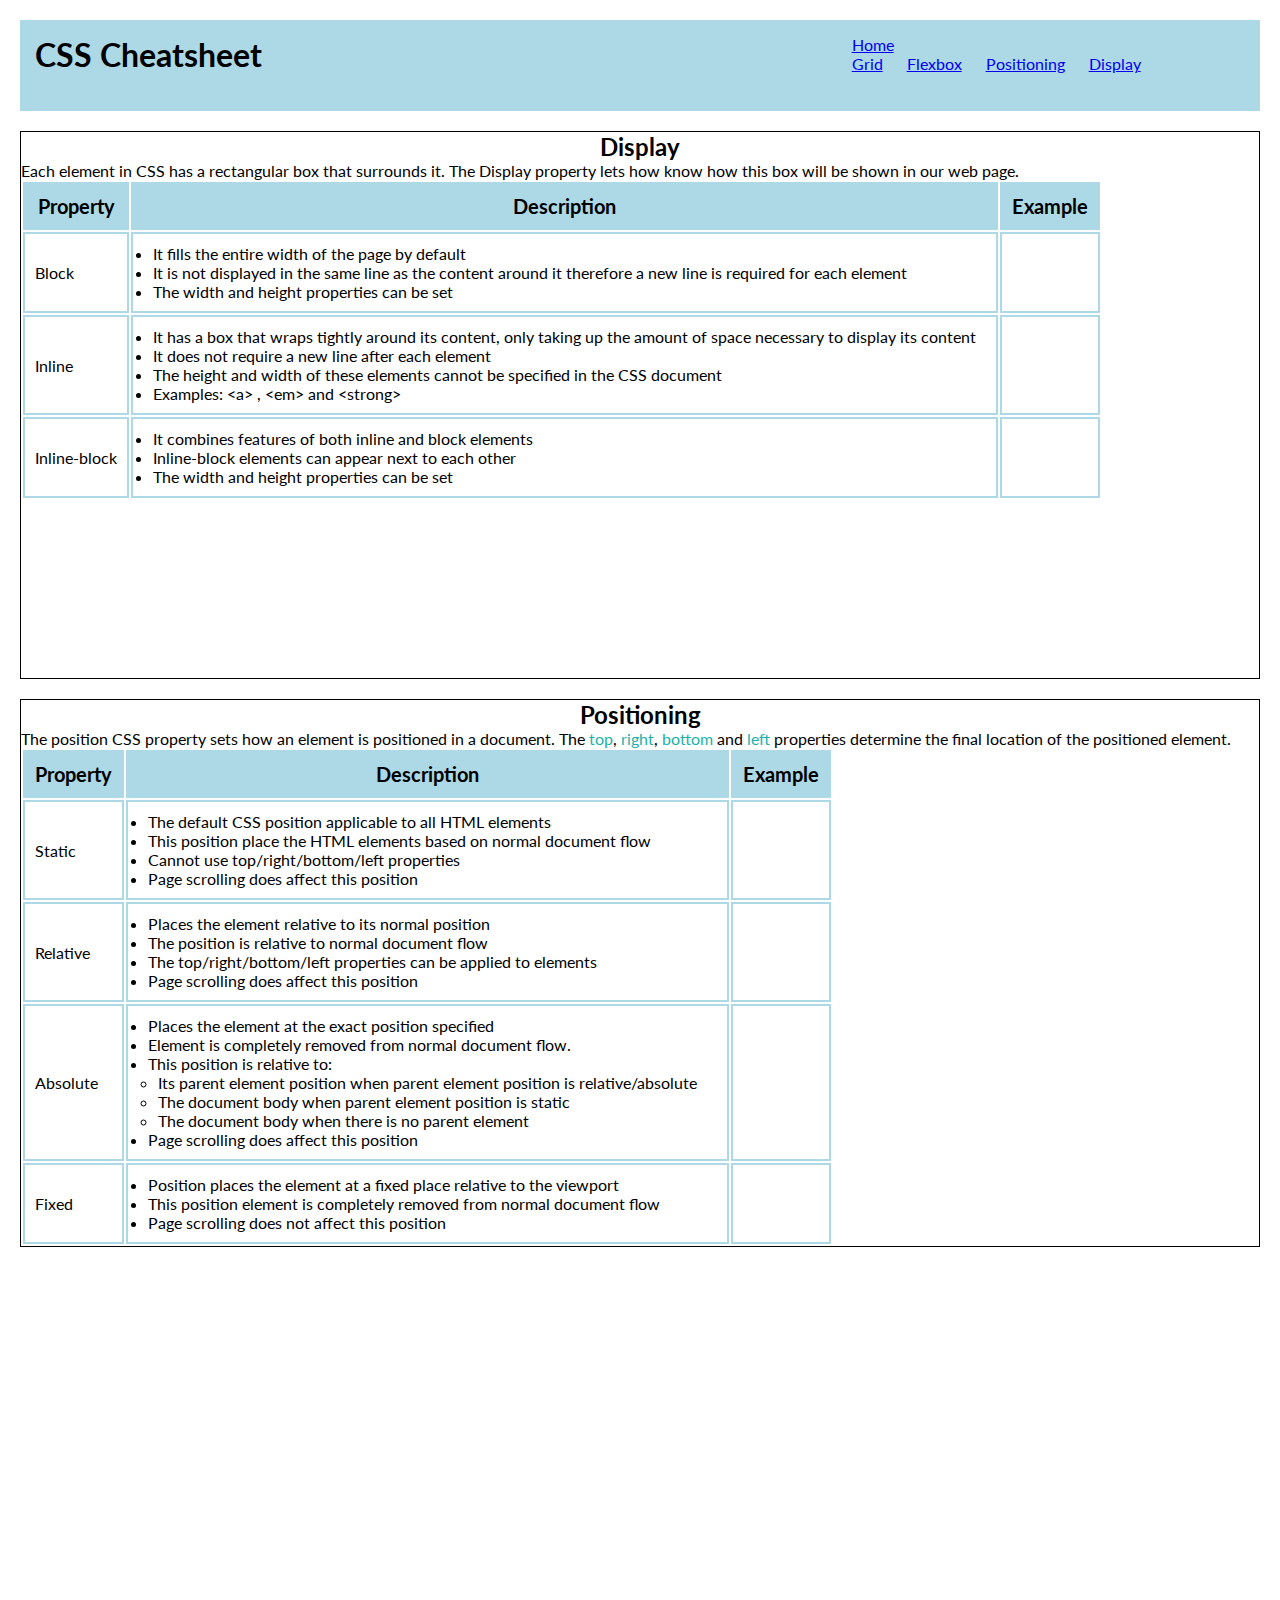
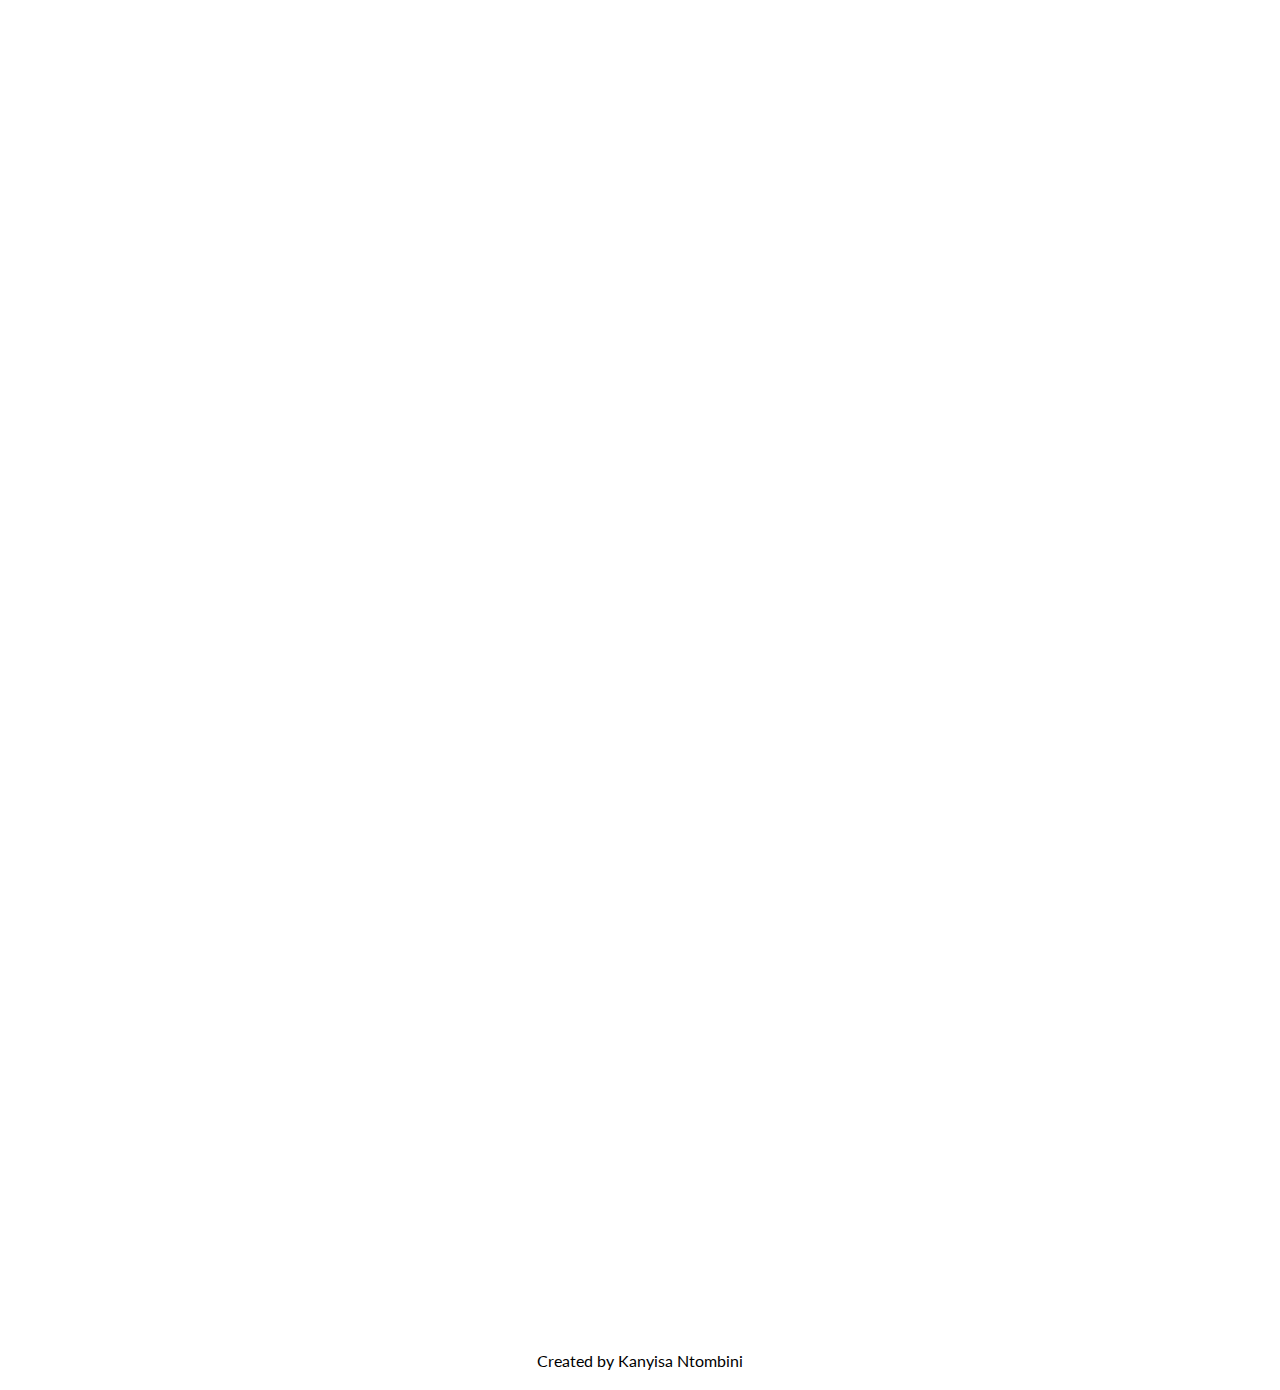
==== commit 0d8a90e3: "Changed files and content" ====
--- a/index.html
+++ b/index.html
@@ -6,184 +6,75 @@
   <meta name="viewport" content="width=device-width, initial-scale=1.0">
   <title>CSS Cheat Sheet</title>
   <link rel="stylesheet" href="./resources/css/index.css">
-  <link rel="stylesheet" href="./resources/css/flexbox.css">
   <link rel="preconnect" href="https://fonts.googleapis.com">
   <link rel="preconnect" href="https://fonts.gstatic.com" crossorigin>
   <link href="https://fonts.googleapis.com/css2?family=Lato&family=Sansita+Swashed:wght@300&display=swap" rel="stylesheet">
 </head>
 <body>
-  <header>
-    <h1>Kanyisa's CSS Cheatsheet</h1>
-    <nav>
-      <a href="./tabs/grid.html">Grid</a>
-      <a href="#">Flexbox</a>
-      <a href="#">Positioning</a>
-      <a href="#">Display</a>
-    </nav>
-  </header>
+  <div class="container">
+    <div class="header">
+      <h1>CSS Cheatsheet</h1>
+      <div class="nav">
+        <div><a href="#">Home</a></div>
+        <a href="./resources/tabs/grid.html">Grid</a>
+        <a href="./resources/tabs/flexbox.html">Flexbox</a>
+        <a href="#">Positioning</a>
+        <a href="#">Display</a>
+      </div>
+    </div>
 
-  <main>
-    <section>
-      <h2>Flexbox</h2>
+    <div class="display">
+      <h2 class="center">Display</h2>
+      <p>Each element in CSS has a rectangular box that surrounds it. The Display property lets how know how this box will be shown in our web page.</p>
 
-      <!-- Display: Flex -->
-      <article>
-        <h3>Display: Flex</h3>
-        <div class="flex">
-          <div class="box blue">Blue</div>
-          <div class="box coral">Coral</div>
-          <div class="box purple">Purple</div>
-        </div>
-      </article>
-      <article>
-        <h3>Display: Inline-flex</h3>
-        <div class="inline-flex">
-          <div class="box blue">Blue</div>
-          <div class="box coral">Coral</div>
-          <div class="box purple">Purple</div>
-        </div>
-        <div class="inline-flex">
-          <div class="box blue">Blue</div>
-          <div class="box coral">Coral</div>
-          <div class="box purple">Purple</div>
-        </div>
-      </article>
+      <table>
+        <thead>
+          <tr>
+            <th>Property</th>
+            <th>Description</th>
+            <th>Example</th>
+          </tr>
+        </thead>
+        <tbody>
+          <tr>
+            <td>Block</td>
+            <td>
+              <ul>
+                <li>It fills the entire width of the page by default</li>
+                <li>It is not displayed in the same line as the content around it therefore a new line is required for each element</li>
+                <li>The width and height properties can be set</li>
+              </ul>
+            </td>
+            <td><img class="table-images" src="./resources/images/block.jpeg" alt=""></td>
+          </tr>
+          <tr>
+            <td>Inline</td>
+            <td>
+              <ul>
+                <li>It has a box that wraps tightly around its content, only taking up the amount of space necessary to display its content</li>
+                <li>It does not require a new line after each element</li>
+                <li>The height and width of these elements cannot be specified in the CSS document</li>
+                <li>Examples: &lt;a&gt; , &lt;em&gt; and &lt;strong&gt;</li>
+              </ul>
+            </td>
+            <td><img class="table-images" src="./resources/images/inline.jpeg" alt=""></td>
+          </tr>
+          <tr>
+            <td>Inline-block</td>
+            <td>
+              <ul>
+                <li>It combines features of both inline and block elements</li>
+                <li>Inline-block elements can appear next to each other</li>
+                <li>The width and height properties can be set</li>
+              </ul>
+            </td>
+            <td><img class="table-images" src="./resources/images/inlineblock.jpeg" alt=""></td>
+          </tr>
+        </tbody>
+      </table>
+    </div>
 
-      <!-- Justify- Content -->
-      <article>
-        <h3>Justify-Content</h3>
-        <p>Justifies content from left to right across a page.</p>
-        <p>
-          .flex-start { <br>
-            display: flex; <br>
-            justify-content: flex-start; <br>
-          }
-        </p>
-        <div>
-          <h4>Justify-Content: Flex-start</h4>
-          <div class="container-small flex-start">
-            <div class="box"></div>
-            <div class="box"></div>
-            <div class="box"></div>
-          </div>
-          <h4>Justify-Content: Flex-end</h4>
-          <div class="container-small flex-end">
-            <div class="box"></div>
-            <div class="box"></div>
-            <div class="box"></div>
-          </div>
-          <h4>Justify-Content: Center</h4>
-          <div class="container-small flex-center">
-            <div class="box"></div>
-            <div class="box"></div>
-            <div class="box"></div>
-          </div>
-          <h4>Justify-Content: Space-around</h4>
-          <div class="container-small space-around">
-            <div class="box"></div>
-            <div class="box"></div>
-            <div class="box"></div>
-          </div>
-          <h4>Justify-Content: Space-between</h4>
-          <div class="container-small space-between">
-            <div class="box"></div>
-            <div class="box"></div>
-            <div class="box"></div>
-          </div>
-        </div>
-      </article>
-
-      <!-- Align-Items -->
-      <article>
-        <h3>Align-Items</h3>
-        <p>Aligns flex items vertically within a flex container.</p>
-        <p>
-          div { <br>
-            display: flex; <br>
-            align-items: flex-start; <br>
-          }
-        </p>
-        <h4>Align-Items: Flex-start</h4>
-        <div class="container-big align-start">
-          <div class="box"></div>
-          <div class="box"></div>
-          <div class="box"></div>
-        </div>
-        <h4>Align-Items: Flex-end</h4>
-        <div class="container-big align-end">
-          <div class="box"></div>
-          <div class="box"></div>
-          <div class="box"></div>
-        </div>
-        <h4>Align-Items: Center</h4>
-        <div class="container-big align-center">
-          <div class="box"></div>
-          <div class="box"></div>
-          <div class="box"></div>
-        </div>
-        <h4>Align-Items: Baseline</h4>
-        <div class="container-big align-baseline">
-          <div class="box"></div>
-          <div class="box" id="baseline-center"></div>
-          <div class="box"></div>
-        </div>
-        <h4>Align-Items: Stretch</h4>
-        <p>The item will stretch from top to bottom in the container if a minimum height has been set or no height has been set.</p>
-        <div class="container-big align-stretch">
-          <div class="box-stretch"></div>
-          <div class="box-stretch"></div>
-          <div class="box-stretch"></div>
-        </div>
-      </article>
-      61 isaiah
-
-      <!-- Flex-grow, flex-shrink -->
-      <article>
-        <h3>Flex-grow, Flex-shrink</h3>
-        <p>Margins are unaffected by flex-grow and flex-shrink</p>
-        <div class="container-small flex">
-            <div class="box-grow"></div>
-            <div class="box-grow"></div>
-            <div class="box-grow"></div>
-        </div>
-        <h4>Flex-grow</h4>
-        <p>The default of flex-grow = 0. That is why items in a container do not automatically grow.</p>
-        <div>
-          .selector {
-            flex-grow = number(e.g. 2);
-          }
-        </div>
-        <div class="container-small flex">
-          <div class="box-grow-shrink flexgrow-side">.flexgrow-side {flex-grow: 2 }</div>
-          <div class="box-grow-shrink flexgrow-center">.flexgrow-center {flex-grow: 1 }</div>
-          <div class="box-grow-shrink flexgrow-side">.flexgrow-side {flex-grow: 2 }</div>
-        </div>
-        <h4>Flex-shrink</h4>
-        <p>The default of flex-shrink = 1. That is why items automatically get smaller when the container gets small.</p>
-        <div>
-          .selector {
-            flex-shrink = number(e.g. 2);
-          }
-        </div>
-        <div class="container-flexshrink">
-          <div class="flexshrink-side"></div>
-          <div class="flexshrink-center"></div>
-          <div class="flexshrink-side"></div>
-        </div>
-        <h4>Flex Property</h4>
-        <div>
-          flex: flex-grow-number flex-shrink-number flex-basis;
-          flex: flex-grow-number flex-basis;
-        </div>
-        <h4>Flex-wrap</h4>
-        <h4>Flex-flow</h4>
-        <div>
-          flex-flow: flex-direction flex-wrap;
-        </div>
-      </article>
-    </section>
-
-    <section>
+    <div class="positioning">
       <h2 class="center">Positioning</h2>
       <p>The position CSS property sets how an element is positioned in a document.
         The <span>top</span>, <span>right</span>, <span>bottom</span> and <span>left</span>
@@ -254,64 +145,13 @@
           </tr>
         </tbody>
       </table>
-    </section>
-
-    <section>
-      <h2 class="center">Display</h2>
-      <p>Each element in CSS has a rectangular box that surrounds it. The Display property lets how know how this box will be shown in our web page.</p>
-
-      <table>
-        <thead>
-          <tr>
-            <th>Property</th>
-            <th>Description</th>
-            <th>Example</th>
-          </tr>
-        </thead>
-        <tbody>
-          <tr>
-            <td>Block</td>
-            <td>
-              <ul>
-                <li>It fills the entire width of the page by default</li>
-                <li>It is not displayed in the same line as the content around it therefore a new line is required for each element</li>
-                <li>The width and height properties can be set</li>
-              </ul>
-            </td>
-            <td><img class="table-images" src="./resources/images/block.jpeg" alt=""></td>
-          </tr>
-          <tr>
-            <td>Inline</td>
-            <td>
-              <ul>
-                <li>It has a box that wraps tightly around its content, only taking up the amount of space necessary to display its content</li>
-                <li>It does not require a new line after each element</li>
-                <li>The height and width of these elements cannot be specified in the CSS document</li>
-                <li>Examples: &lt;a&gt; , &lt;em&gt; and &lt;strong&gt;</li>
-              </ul>
-            </td>
-            <td><img class="table-images" src="./resources/images/inline.jpeg" alt=""></td>
-          </tr>
-          <tr>
-            <td>Inline-block</td>
-            <td>
-              <ul>
-                <li>It combines features of both inline and block elements</li>
-                <li>Inline-block elements can appear next to each other</li>
-                <li>The width and height properties can be set</li>
-              </ul>
-            </td>
-            <td><img class="table-images" src="./resources/images/inlineblock.jpeg" alt=""></td>
-          </tr>
-        </tbody>
-      </table>
-    </section>
-  </main>
+    </div>
+  </div>
 
   <footer class="center">
     <p>Created by Kanyisa Ntombini</p>
   </footer>
 
-  <script src="./script.js"></script>
+  <script src="./resources/js/script.js"></script>
 </body>
 </html>--- a/resources/css/index.css
+++ b/resources/css/index.css
@@ -7,49 +7,46 @@
 body {
   margin: 20px;
   font-family: 'Lato', sans-serif;
-  font-size: 22px;
-}
-h1 {
-  font-size: 70px;
-  color: whitesmoke;
-}
-h2 {
-  font-size: 40px;
 }
 h3 {
-  font-size: 30px;
   font-weight: normal;
 }
+
 span {
   color: lightseagreen;
 }
 .center {
   text-align: center;
 }
+.container {
+  display: grid;
+  gap: 20px;
+  grid-template-rows: 0.5fr repeat(5, 3fr);
+}
+.container-small {
+  width: 200px;
+  height: 200px;
+  background-color: grey;
+}
 
 /* HEADER */
-header {
-  background-color: plum;
-  display: flex;
-  justify-content: space-between;
+.header {
+  background-color: lightblue;
+  display: grid;
+  grid-template-columns: 2fr 1fr;
+  padding: 15px;
 }
-header nav{
-  display: flex;
-  align-items: center;
-  justify-content: space-evenly;
-  width: 350px;
+.flexbox, .css-grid, .positioning, .display, .footer {
+  border: 1px solid black;
 }
-header nav a:hover {
+.nav a {
+  margin: 0 10px;
+}
+.nav a:hover {
   text-decoration: none;
 }
 
 /* MAIN */
-main, section {
-  margin: 30px 20px;
-}
-h2, p {
-  margin: 20px 0;
-}
 th {
   text-align: center;
   font-size: 20px;
@@ -69,6 +66,4 @@
 .table-images {
   width: 300px;
 }
-
-
 /* FOOTER */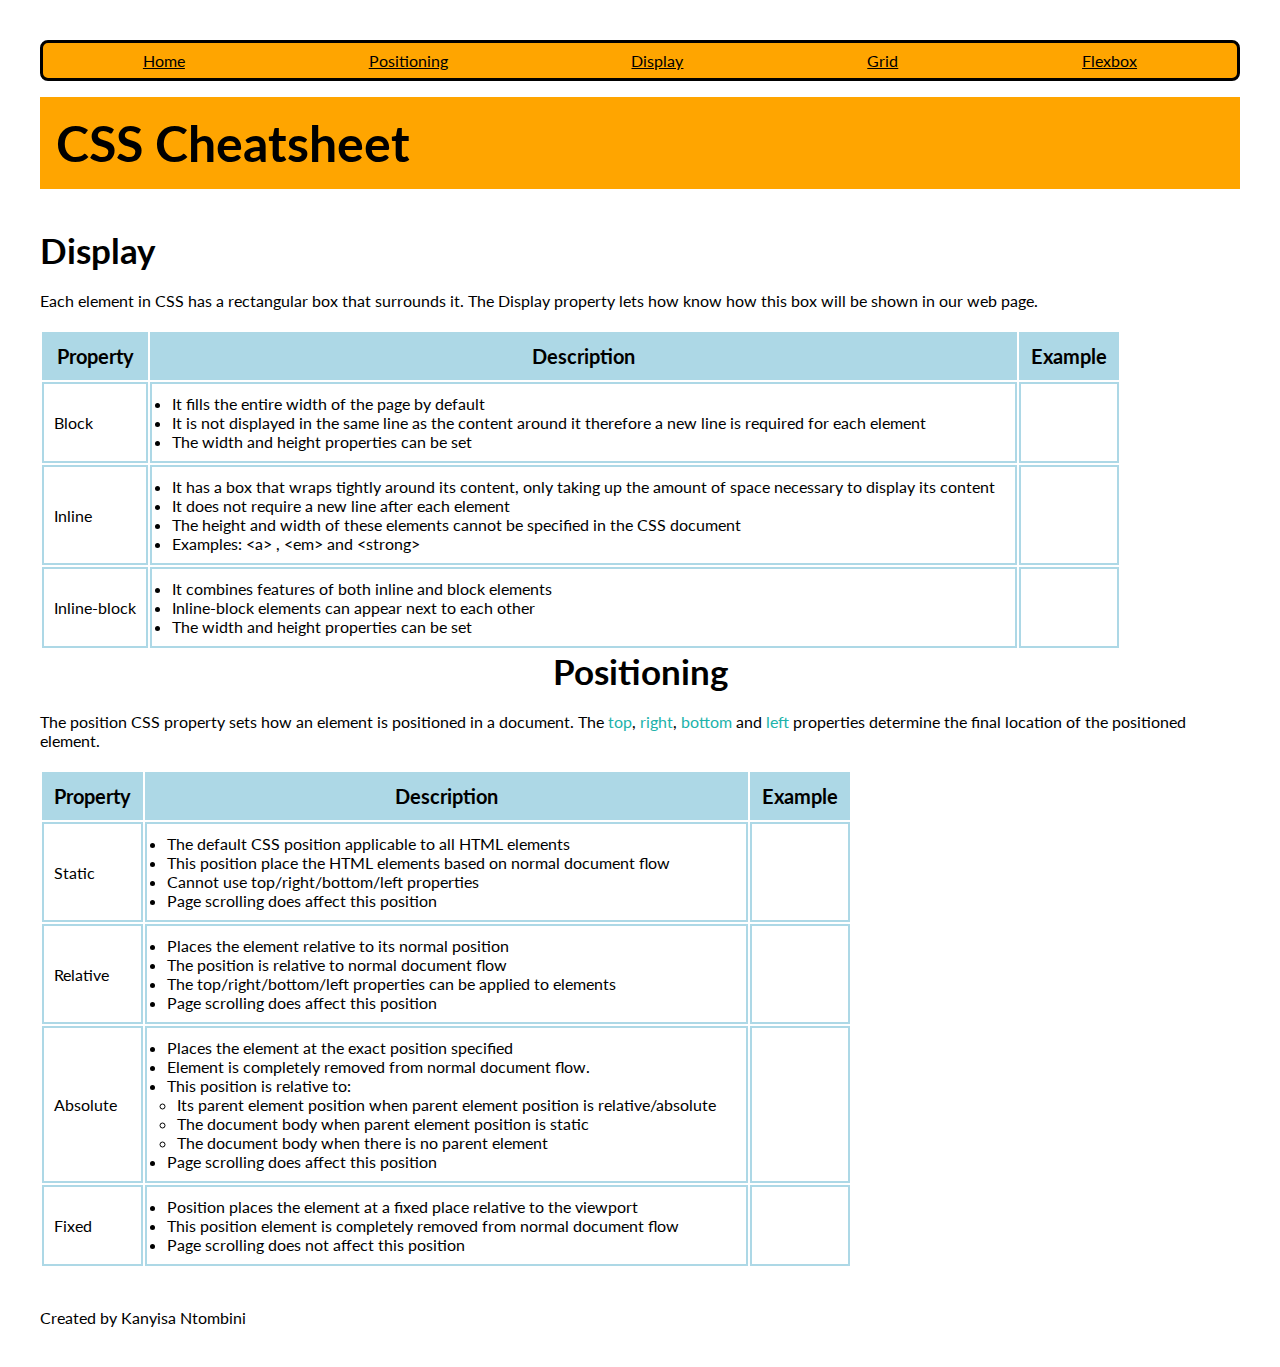
==== commit 16a622ca: "not sure about all these changes" ====
--- a/index.html
+++ b/index.html
@@ -11,146 +11,146 @@
   <link href="https://fonts.googleapis.com/css2?family=Lato&family=Sansita+Swashed:wght@300&display=swap" rel="stylesheet">
 </head>
 <body>
-  <div class="container">
-    <div class="header">
-      <h1>CSS Cheatsheet</h1>
+  <div class="header">
       <div class="nav">
-        <div><a href="#">Home</a></div>
+        <a href="#">Home</a>
+        <a href="#positioning">Positioning</a>
+        <a href="#display">Display</a>
         <a href="./resources/tabs/grid.html">Grid</a>
         <a href="./resources/tabs/flexbox.html">Flexbox</a>
-        <a href="#">Positioning</a>
-        <a href="#">Display</a>
+      </div>
+      <h1>CSS Cheatsheet</h1>
+    </div>
+
+    <div class="main">
+      <div id="display">
+        <h2>Display</h2>
+        <p>Each element in CSS has a rectangular box that surrounds it. The Display property lets how know how this box will be shown in our web page.</p>
+  
+        <table>
+          <thead>
+            <tr>
+              <th>Property</th>
+              <th>Description</th>
+              <th>Example</th>
+            </tr>
+          </thead>
+          <tbody>
+            <tr>
+              <td>Block</td>
+              <td>
+                <ul>
+                  <li>It fills the entire width of the page by default</li>
+                  <li>It is not displayed in the same line as the content around it therefore a new line is required for each element</li>
+                  <li>The width and height properties can be set</li>
+                </ul>
+              </td>
+              <td><img class="table-images" src="./resources/images/block.jpeg" alt=""></td>
+            </tr>
+            <tr>
+              <td>Inline</td>
+              <td>
+                <ul>
+                  <li>It has a box that wraps tightly around its content, only taking up the amount of space necessary to display its content</li>
+                  <li>It does not require a new line after each element</li>
+                  <li>The height and width of these elements cannot be specified in the CSS document</li>
+                  <li>Examples: &lt;a&gt; , &lt;em&gt; and &lt;strong&gt;</li>
+                </ul>
+              </td>
+              <td><img class="table-images" src="./resources/images/inline.jpeg" alt=""></td>
+            </tr>
+            <tr>
+              <td>Inline-block</td>
+              <td>
+                <ul>
+                  <li>It combines features of both inline and block elements</li>
+                  <li>Inline-block elements can appear next to each other</li>
+                  <li>The width and height properties can be set</li>
+                </ul>
+              </td>
+              <td><img class="table-images" src="./resources/images/inlineblock.jpeg" alt=""></td>
+            </tr>
+          </tbody>
+        </table>
+      </div>
+  
+      <div id="positioning">
+        <h2 class="center">Positioning</h2>
+        <p>The position CSS property sets how an element is positioned in a document.
+          The <span>top</span>, <span>right</span>, <span>bottom</span> and <span>left</span>
+          properties determine the final location of the positioned element.
+        </p>
+  
+        <table>
+          <thead>
+            <tr>
+              <th>Property</th>
+              <th>Description</th>
+              <th>Example</th>
+            </tr>
+          </thead>
+          <tbody>
+            <tr>
+              <td>Static</td>
+              <td>
+                <ul>
+                  <li>The default CSS position applicable to all HTML elements</li>
+                  <li>This position place the HTML elements based on normal document flow</li>
+                  <li>Cannot use top/right/bottom/left properties</li>
+                  <li>Page scrolling does affect this position</li>
+                </ul>
+              </td>
+              <td><img class="table-images" src="./resources/images/css-static-position.png  " alt=""></td>
+            </tr>
+            <tr>
+              <td>Relative</td>
+              <td>
+                <ul>
+                  <li>Places the element relative to its normal position</li>
+                  <li>The position is relative to normal document flow</li>
+                  <li>The top/right/bottom/left properties can be applied to elements</li>
+                  <li>Page scrolling does affect this position</li>
+                </ul>
+              </td>
+              <td><img class="table-images" src="./resources/images/css-relative-position.png" alt=""></td>
+            </tr>
+            <tr>
+              <td>Absolute</td>
+              <td>
+                <ul>
+                  <li>Places the element at the exact position specified</li>
+                  <li>Element is completely removed from normal document flow.</li>
+                  <li>This position is relative to:
+                    <ul>
+                      <li>Its parent element position when parent element position is relative/absolute</li>
+                      <li>The document body when parent element position is static</li>
+                      <li>The document body when there is no parent element</li>
+                    </ul>
+                  <li>Page scrolling does affect this position</li>
+                  </li>
+                </ul>
+              </td>
+              <td><img class="table-images" src="./resources/images/css-absolute-position.png" alt=""></td>
+            </tr>
+            <tr>
+              <td>Fixed</td>
+              <td>
+                <ul>
+                  <li>Position places the element at a fixed place relative to the viewport</li>
+                  <li>This position element is completely removed from normal document flow</li>
+                  <li>Page scrolling does not affect this position</li>
+                </ul>
+              </td>
+              <td><img class="table-images" src="./resources/images/css-fixed-position.png" alt=""></td>
+            </tr>
+          </tbody>
+        </table>
       </div>
     </div>
 
-    <div class="display">
-      <h2 class="center">Display</h2>
-      <p>Each element in CSS has a rectangular box that surrounds it. The Display property lets how know how this box will be shown in our web page.</p>
-
-      <table>
-        <thead>
-          <tr>
-            <th>Property</th>
-            <th>Description</th>
-            <th>Example</th>
-          </tr>
-        </thead>
-        <tbody>
-          <tr>
-            <td>Block</td>
-            <td>
-              <ul>
-                <li>It fills the entire width of the page by default</li>
-                <li>It is not displayed in the same line as the content around it therefore a new line is required for each element</li>
-                <li>The width and height properties can be set</li>
-              </ul>
-            </td>
-            <td><img class="table-images" src="./resources/images/block.jpeg" alt=""></td>
-          </tr>
-          <tr>
-            <td>Inline</td>
-            <td>
-              <ul>
-                <li>It has a box that wraps tightly around its content, only taking up the amount of space necessary to display its content</li>
-                <li>It does not require a new line after each element</li>
-                <li>The height and width of these elements cannot be specified in the CSS document</li>
-                <li>Examples: &lt;a&gt; , &lt;em&gt; and &lt;strong&gt;</li>
-              </ul>
-            </td>
-            <td><img class="table-images" src="./resources/images/inline.jpeg" alt=""></td>
-          </tr>
-          <tr>
-            <td>Inline-block</td>
-            <td>
-              <ul>
-                <li>It combines features of both inline and block elements</li>
-                <li>Inline-block elements can appear next to each other</li>
-                <li>The width and height properties can be set</li>
-              </ul>
-            </td>
-            <td><img class="table-images" src="./resources/images/inlineblock.jpeg" alt=""></td>
-          </tr>
-        </tbody>
-      </table>
+    <div class="footer">
+      <p>Created by Kanyisa Ntombini</p>
     </div>
-
-    <div class="positioning">
-      <h2 class="center">Positioning</h2>
-      <p>The position CSS property sets how an element is positioned in a document.
-        The <span>top</span>, <span>right</span>, <span>bottom</span> and <span>left</span>
-        properties determine the final location of the positioned element.
-      </p>
-
-      <table>
-        <thead>
-          <tr>
-            <th>Property</th>
-            <th>Description</th>
-            <th>Example</th>
-          </tr>
-        </thead>
-        <tbody>
-          <tr>
-            <td>Static</td>
-            <td>
-              <ul>
-                <li>The default CSS position applicable to all HTML elements</li>
-                <li>This position place the HTML elements based on normal document flow</li>
-                <li>Cannot use top/right/bottom/left properties</li>
-                <li>Page scrolling does affect this position</li>
-              </ul>
-            </td>
-            <td><img class="table-images" src="./resources/images/css-static-position.png  " alt=""></td>
-          </tr>
-          <tr>
-            <td>Relative</td>
-            <td>
-              <ul>
-                <li>Places the element relative to its normal position</li>
-                <li>The position is relative to normal document flow</li>
-                <li>The top/right/bottom/left properties can be applied to elements</li>
-                <li>Page scrolling does affect this position</li>
-              </ul>
-            </td>
-            <td><img class="table-images" src="./resources/images/css-relative-position.png" alt=""></td>
-          </tr>
-          <tr>
-            <td>Absolute</td>
-            <td>
-              <ul>
-                <li>Places the element at the exact position specified</li>
-                <li>Element is completely removed from normal document flow.</li>
-                <li>This position is relative to:
-                  <ul>
-                    <li>Its parent element position when parent element position is relative/absolute</li>
-                    <li>The document body when parent element position is static</li>
-                    <li>The document body when there is no parent element</li>
-                  </ul>
-                <li>Page scrolling does affect this position</li>
-                </li>
-              </ul>
-            </td>
-            <td><img class="table-images" src="./resources/images/css-absolute-position.png" alt=""></td>
-          </tr>
-          <tr>
-            <td>Fixed</td>
-            <td>
-              <ul>
-                <li>Position places the element at a fixed place relative to the viewport</li>
-                <li>This position element is completely removed from normal document flow</li>
-                <li>Page scrolling does not affect this position</li>
-              </ul>
-            </td>
-            <td><img class="table-images" src="./resources/images/css-fixed-position.png" alt=""></td>
-          </tr>
-        </tbody>
-      </table>
-    </div>
-  </div>
-
-  <footer class="center">
-    <p>Created by Kanyisa Ntombini</p>
-  </footer>
 
   <script src="./resources/js/script.js"></script>
 </body>
--- a/resources/css/index.css
+++ b/resources/css/index.css
@@ -5,48 +5,70 @@
   box-sizing: border-box;
 }
 body {
-  margin: 20px;
   font-family: 'Lato', sans-serif;
+  font-size: 16px;
+}
+h1 {
+  font-size: 3.125rem;
+}
+h2 {
+  font-size: 35px;
+  margin-bottom: 20px;
 }
 h3 {
   font-weight: normal;
 }
-
+.css-code {
+  margin: 20px;
+}
 span {
   color: lightseagreen;
 }
 .center {
   text-align: center;
 }
-.container {
-  display: grid;
-  gap: 20px;
-  grid-template-rows: 0.5fr repeat(5, 3fr);
-}
 .container-small {
   width: 200px;
   height: 200px;
   background-color: grey;
 }
+.header, .main, .footer {
+  margin: 40px;
+}
 
 /* HEADER */
-.header {
-  background-color: lightblue;
-  display: grid;
-  grid-template-columns: 2fr 1fr;
-  padding: 15px;
+h1 {
+  background-color: orange;
+  padding: 1rem;
 }
-.flexbox, .css-grid, .positioning, .display, .footer {
-  border: 1px solid black;
+.nav {
+  /*position: fixed;
+  top: 0;*/
+  display: flex;
+  justify-content: space-around;
+  background-color: orange;
+  border: 0.2rem solid black;
+  border-radius: 0.5rem;
+  margin: 1rem 0;
+  padding: 0.5rem;
 }
+
 .nav a {
-  margin: 0 10px;
+  color: black;
 }
 .nav a:hover {
   text-decoration: none;
 }
 
 /* MAIN */
+.positioning, .display {
+  border: 1px solid black;
+  margin: 40px 0;
+  padding: 20px;
+}
+table {
+  margin-top: 20px;
+}
 th {
   text-align: center;
   font-size: 20px;
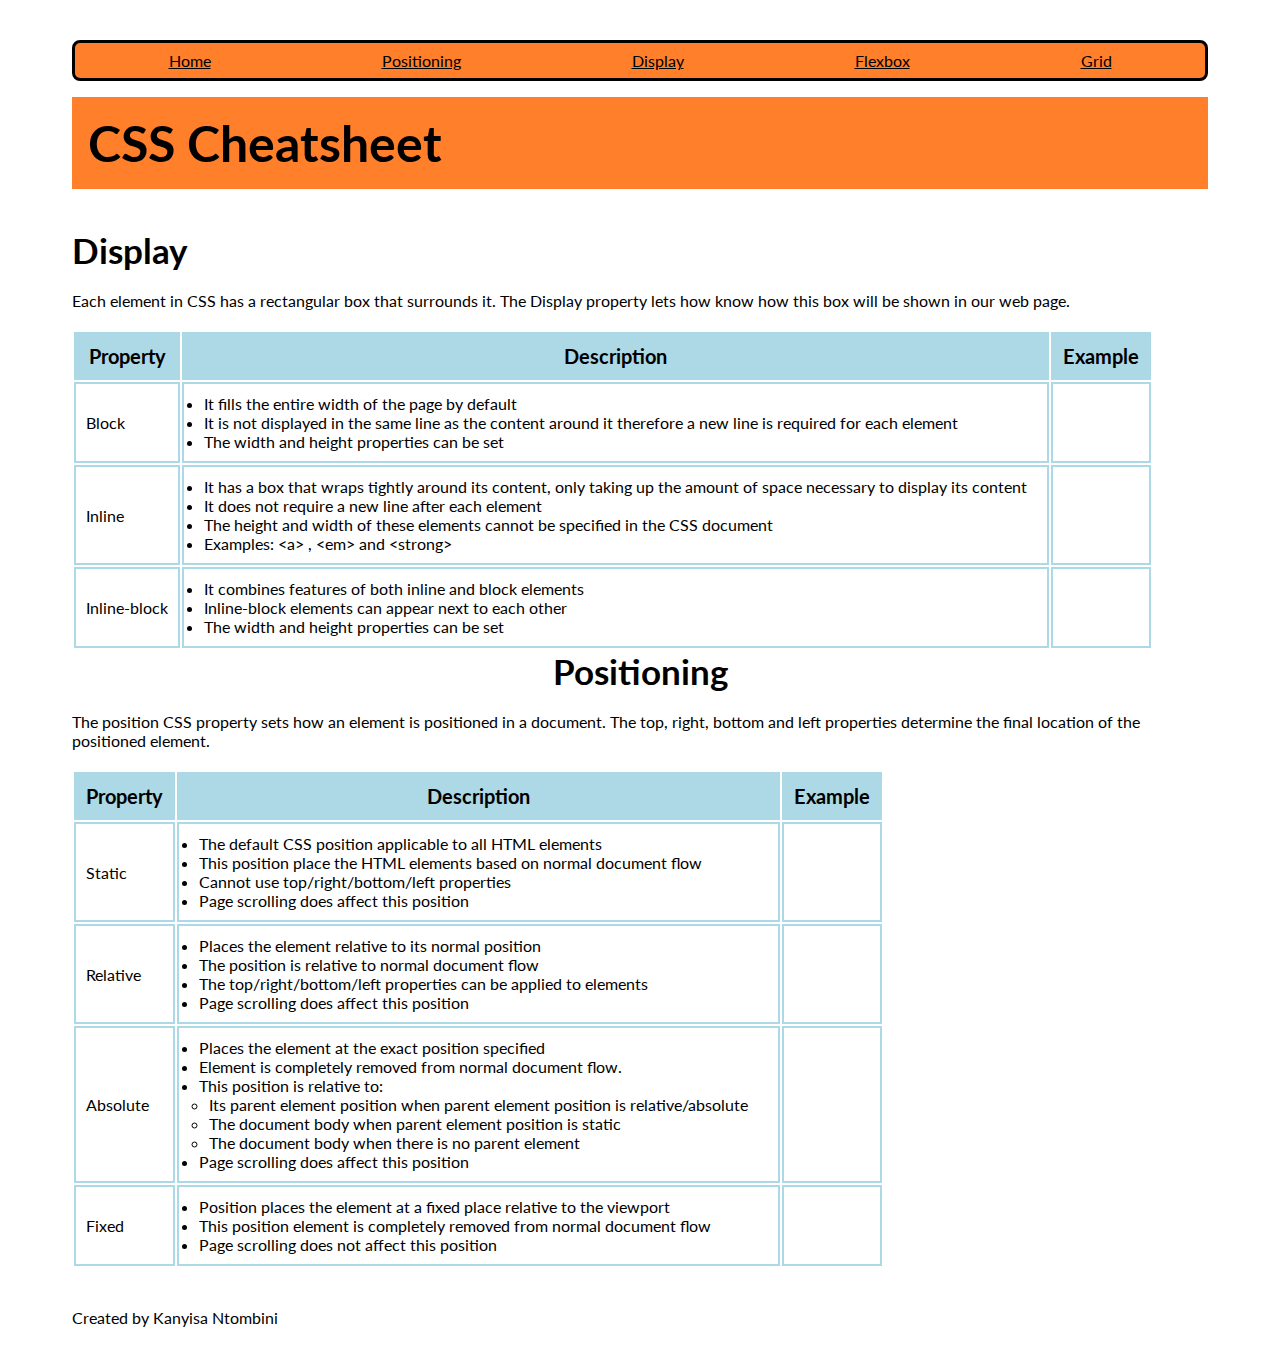
==== commit 254fd782: "Added more content" ====
--- a/index.html
+++ b/index.html
@@ -6,9 +6,6 @@
   <meta name="viewport" content="width=device-width, initial-scale=1.0">
   <title>CSS Cheat Sheet</title>
   <link rel="stylesheet" href="./resources/css/index.css">
-  <link rel="preconnect" href="https://fonts.googleapis.com">
-  <link rel="preconnect" href="https://fonts.gstatic.com" crossorigin>
-  <link href="https://fonts.googleapis.com/css2?family=Lato&family=Sansita+Swashed:wght@300&display=swap" rel="stylesheet">
 </head>
 <body>
   <div class="header">
@@ -16,10 +13,10 @@
         <a href="#">Home</a>
         <a href="#positioning">Positioning</a>
         <a href="#display">Display</a>
+        <a href="./resources/tabs/flexbox.html">Flexbox</a>
         <a href="./resources/tabs/grid.html">Grid</a>
-        <a href="./resources/tabs/flexbox.html">Flexbox</a>
       </div>
-      <h1>CSS Cheatsheet</h1>
+      <h1 class="title">CSS Cheatsheet</h1>
     </div>
 
     <div class="main">
--- a/resources/css/index.css
+++ b/resources/css/index.css
@@ -1,4 +1,6 @@
 /* Universal Styles*/
+@import url('https://fonts.googleapis.com/css2?family=Lato:ital,wght@0,100;0,300;0,400;0,700;0,900;1,100;1,300;1,700;1,900&display=swap');
+
 * {
   margin: 0;
   padding: 0;
@@ -7,6 +9,7 @@
 body {
   font-family: 'Lato', sans-serif;
   font-size: 16px;
+  margin: 2rem;
 }
 h1 {
   font-size: 3.125rem;
@@ -15,14 +18,14 @@
   font-size: 35px;
   margin-bottom: 20px;
 }
-h3 {
-  font-weight: normal;
+.center {
+  text-align: center;
+}
+.justify {
+  text-align: justify;
 }
 .css-code {
   margin: 20px;
-}
-span {
-  color: lightseagreen;
 }
 .center {
   text-align: center;
@@ -37,8 +40,8 @@
 }
 
 /* HEADER */
-h1 {
-  background-color: orange;
+.title {
+  background-color: rgba(255, 102, 0, 0.836);
   padding: 1rem;
 }
 .nav {
@@ -46,7 +49,7 @@
   top: 0;*/
   display: flex;
   justify-content: space-around;
-  background-color: orange;
+  background-color: rgba(255, 102, 0, 0.836);
   border: 0.2rem solid black;
   border-radius: 0.5rem;
   margin: 1rem 0;
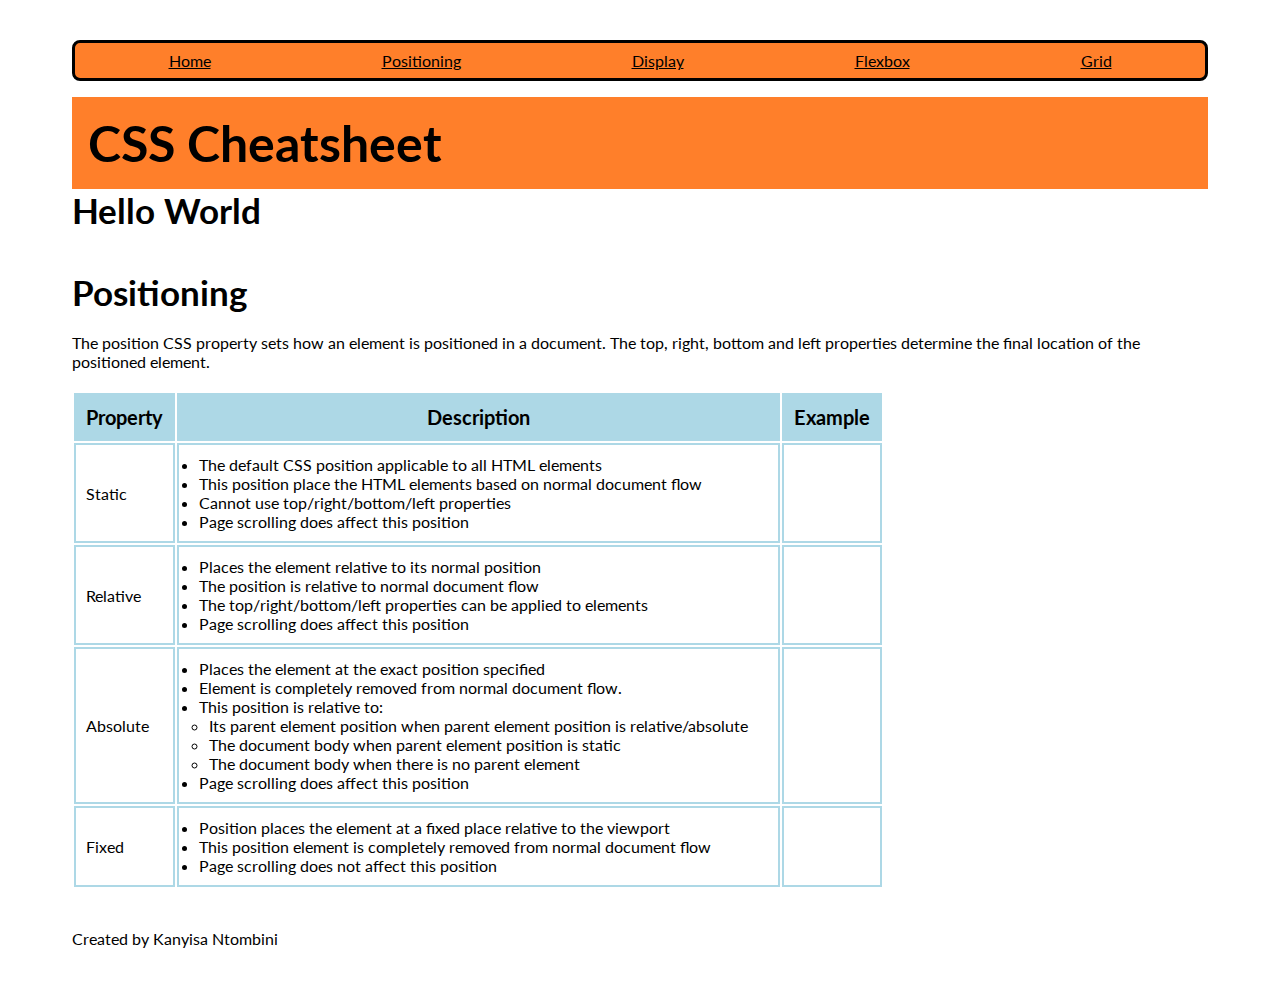
==== commit 47bd5909: "This needs to be removed" ====
--- a/index.html
+++ b/index.html
@@ -12,67 +12,17 @@
       <div class="nav">
         <a href="#">Home</a>
         <a href="#positioning">Positioning</a>
-        <a href="#display">Display</a>
+        <a href="./resources/tabs/display.html">Display</a>
         <a href="./resources/tabs/flexbox.html">Flexbox</a>
         <a href="./resources/tabs/grid.html">Grid</a>
       </div>
       <h1 class="title">CSS Cheatsheet</h1>
+    <h2>Hello World</h2>
     </div>
 
     <div class="main">
-      <div id="display">
-        <h2>Display</h2>
-        <p>Each element in CSS has a rectangular box that surrounds it. The Display property lets how know how this box will be shown in our web page.</p>
-  
-        <table>
-          <thead>
-            <tr>
-              <th>Property</th>
-              <th>Description</th>
-              <th>Example</th>
-            </tr>
-          </thead>
-          <tbody>
-            <tr>
-              <td>Block</td>
-              <td>
-                <ul>
-                  <li>It fills the entire width of the page by default</li>
-                  <li>It is not displayed in the same line as the content around it therefore a new line is required for each element</li>
-                  <li>The width and height properties can be set</li>
-                </ul>
-              </td>
-              <td><img class="table-images" src="./resources/images/block.jpeg" alt=""></td>
-            </tr>
-            <tr>
-              <td>Inline</td>
-              <td>
-                <ul>
-                  <li>It has a box that wraps tightly around its content, only taking up the amount of space necessary to display its content</li>
-                  <li>It does not require a new line after each element</li>
-                  <li>The height and width of these elements cannot be specified in the CSS document</li>
-                  <li>Examples: &lt;a&gt; , &lt;em&gt; and &lt;strong&gt;</li>
-                </ul>
-              </td>
-              <td><img class="table-images" src="./resources/images/inline.jpeg" alt=""></td>
-            </tr>
-            <tr>
-              <td>Inline-block</td>
-              <td>
-                <ul>
-                  <li>It combines features of both inline and block elements</li>
-                  <li>Inline-block elements can appear next to each other</li>
-                  <li>The width and height properties can be set</li>
-                </ul>
-              </td>
-              <td><img class="table-images" src="./resources/images/inlineblock.jpeg" alt=""></td>
-            </tr>
-          </tbody>
-        </table>
-      </div>
-  
       <div id="positioning">
-        <h2 class="center">Positioning</h2>
+        <h2>Positioning</h2>
         <p>The position CSS property sets how an element is positioned in a document.
           The <span>top</span>, <span>right</span>, <span>bottom</span> and <span>left</span>
           properties determine the final location of the positioned element.
@@ -151,4 +101,4 @@
 
   <script src="./resources/js/script.js"></script>
 </body>
-</html>+</html>
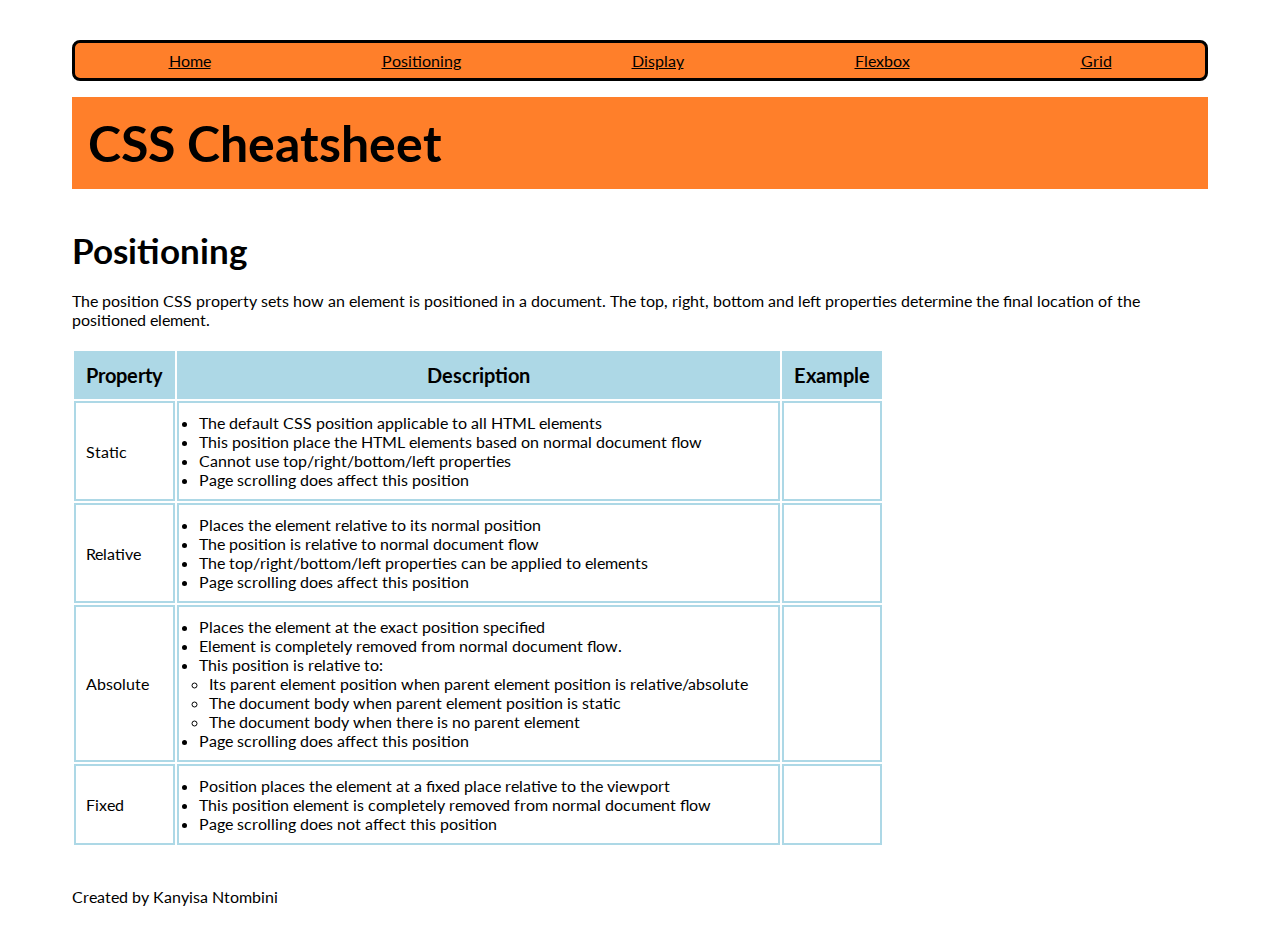
==== commit cf537dd1: "Removed hello world" ====
--- a/index.html
+++ b/index.html
@@ -17,7 +17,6 @@
         <a href="./resources/tabs/grid.html">Grid</a>
       </div>
       <h1 class="title">CSS Cheatsheet</h1>
-    <h2>Hello World</h2>
     </div>
 
     <div class="main">
